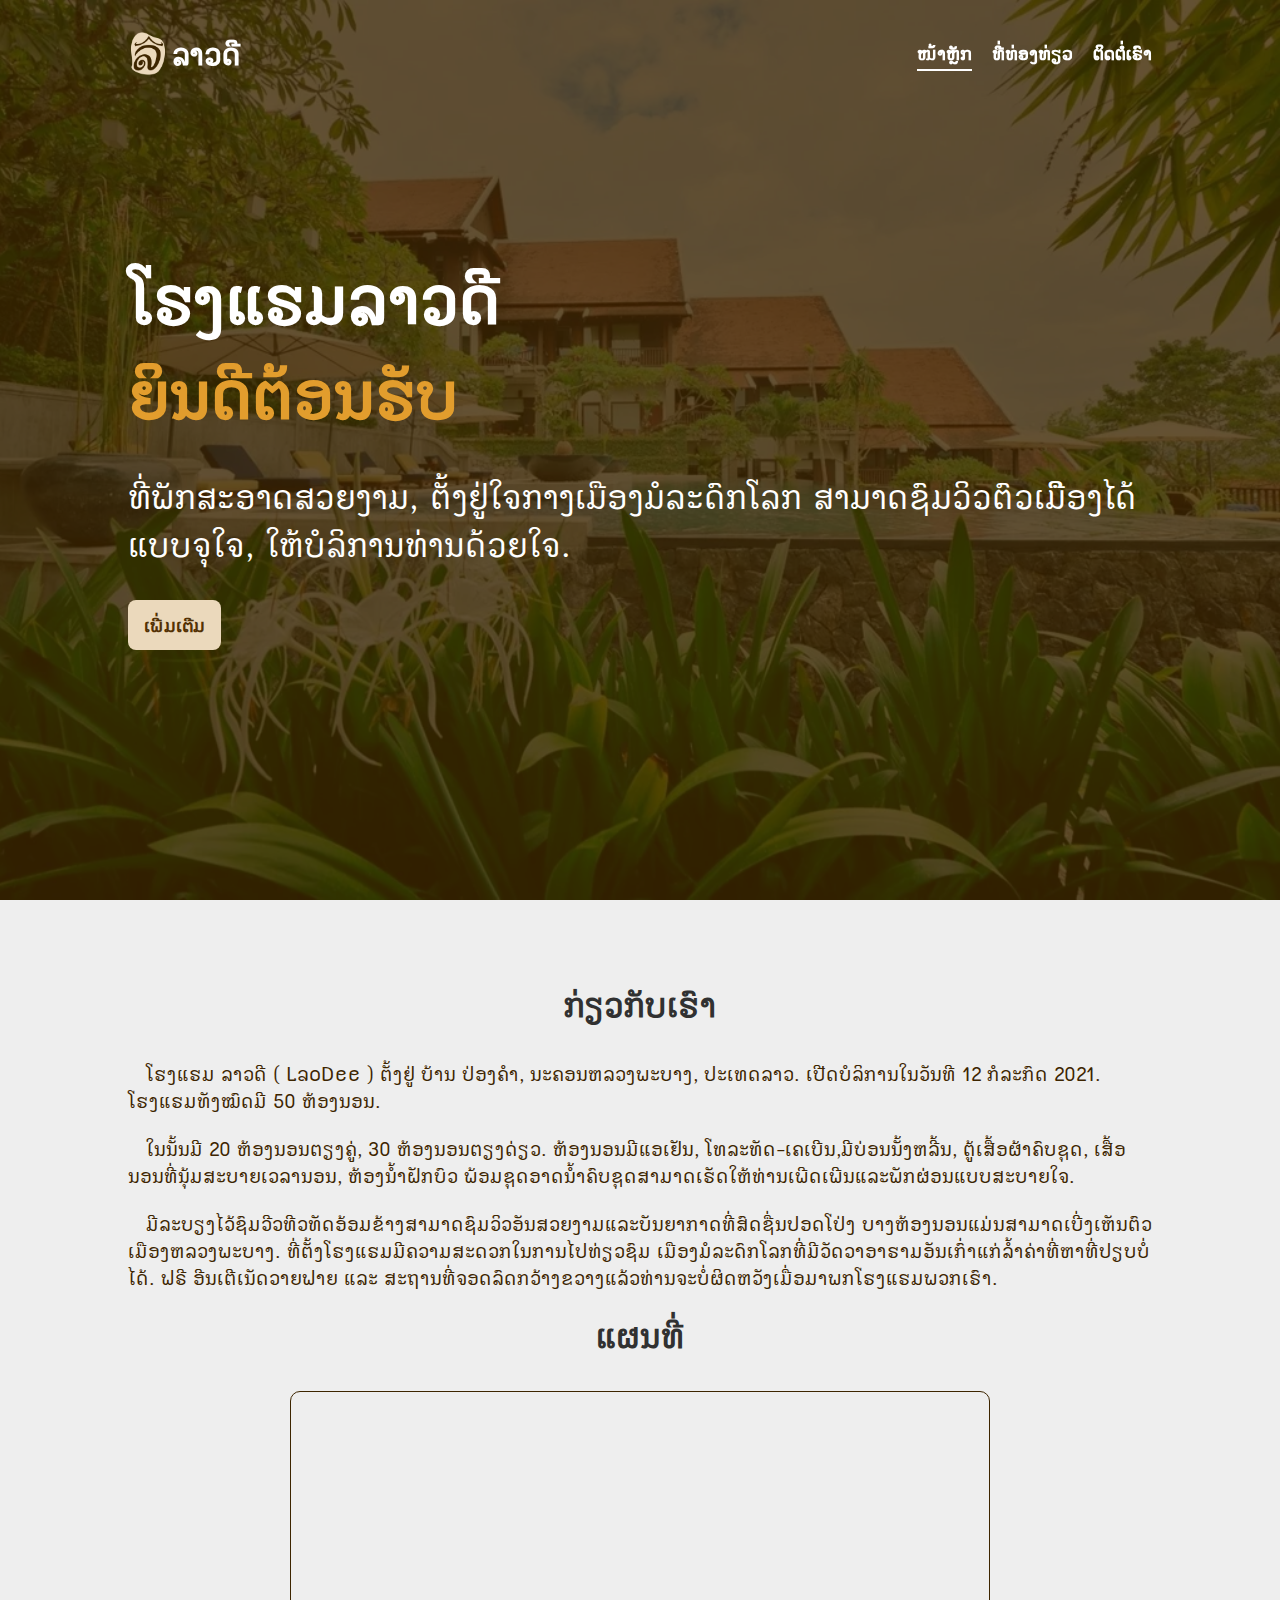
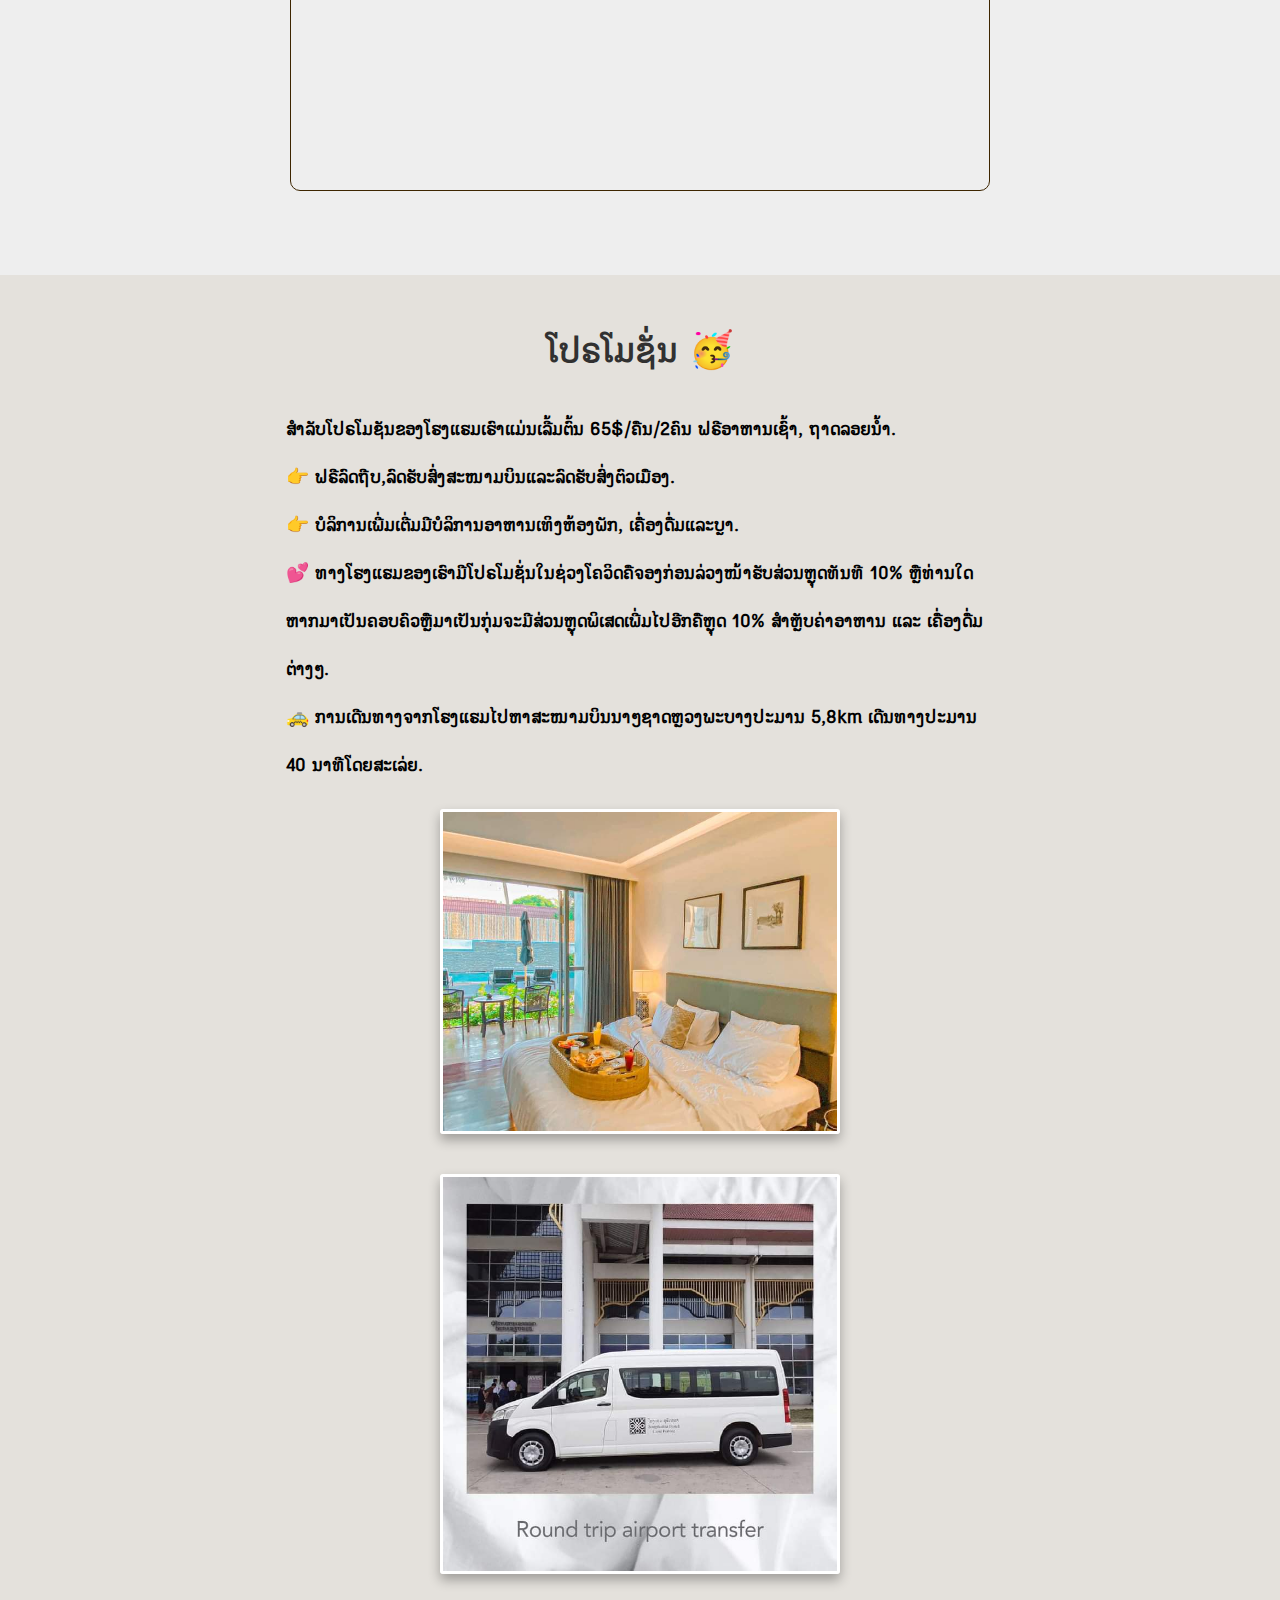
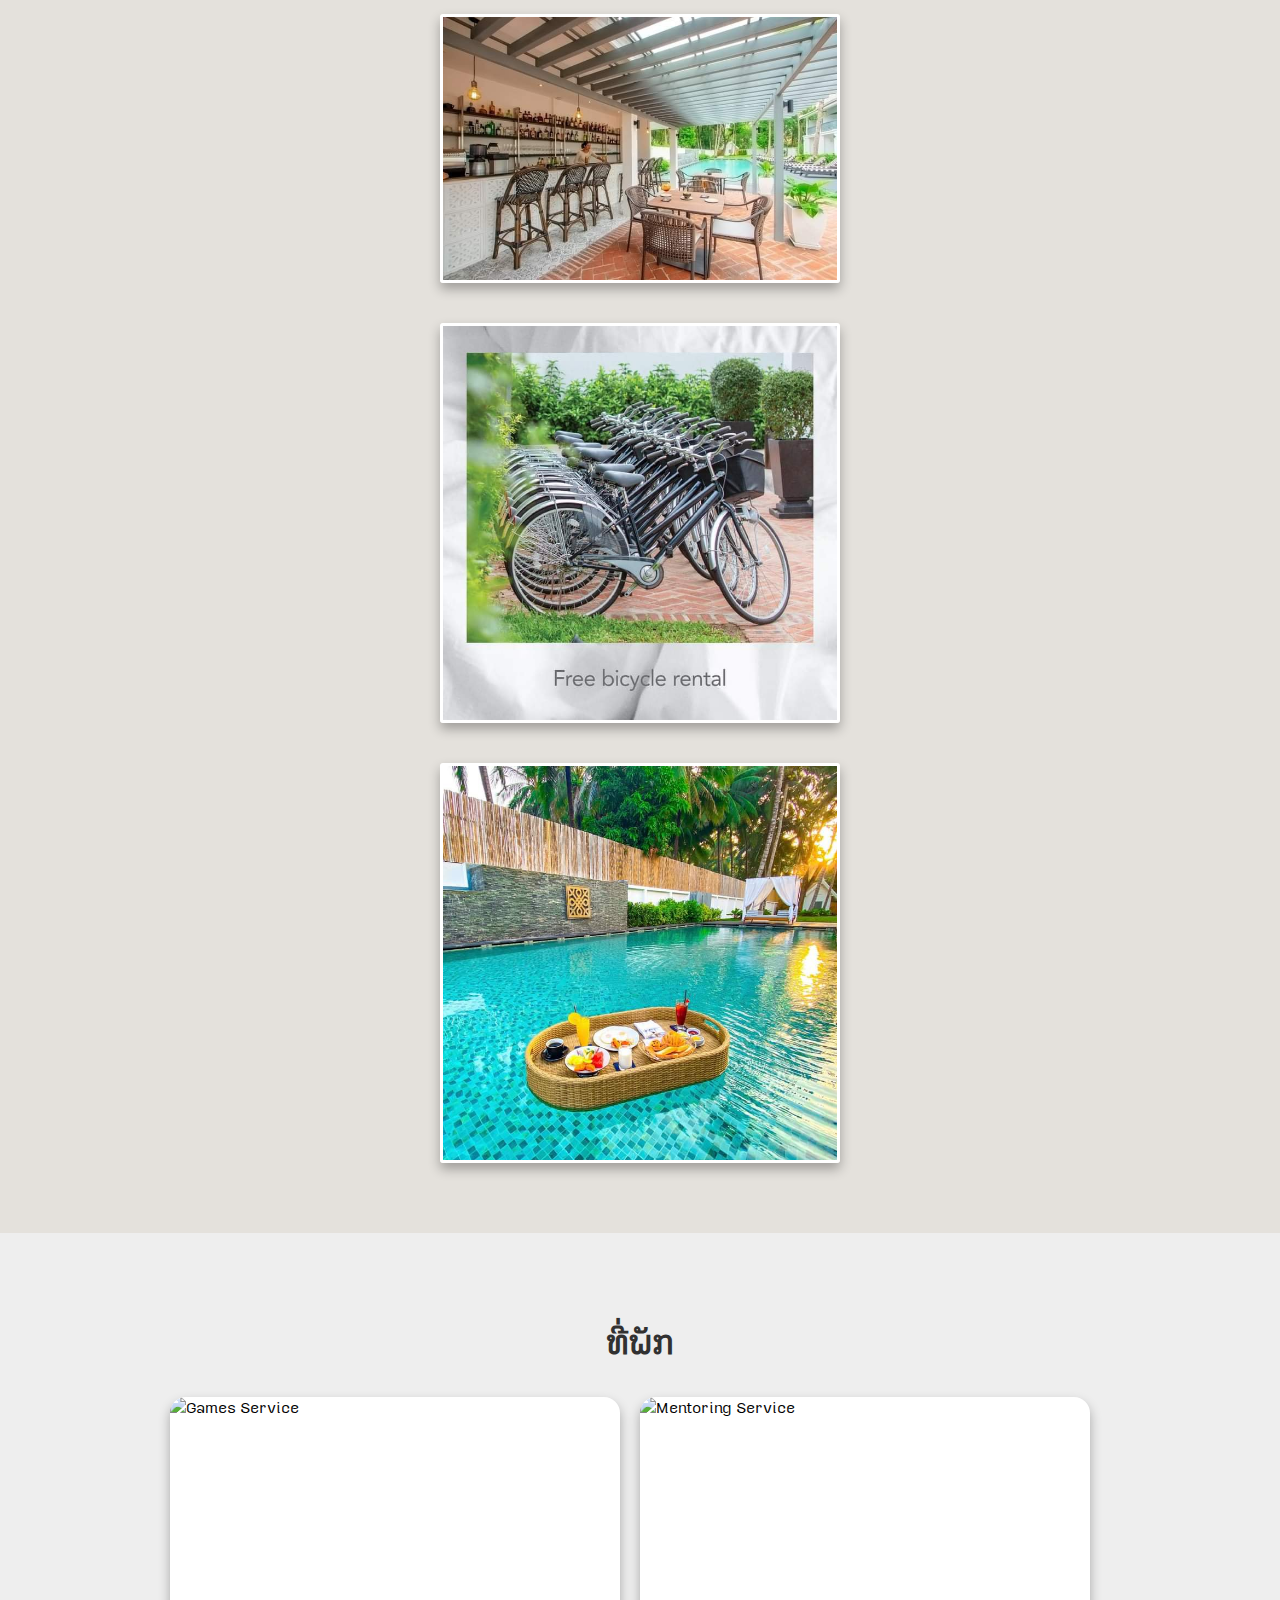
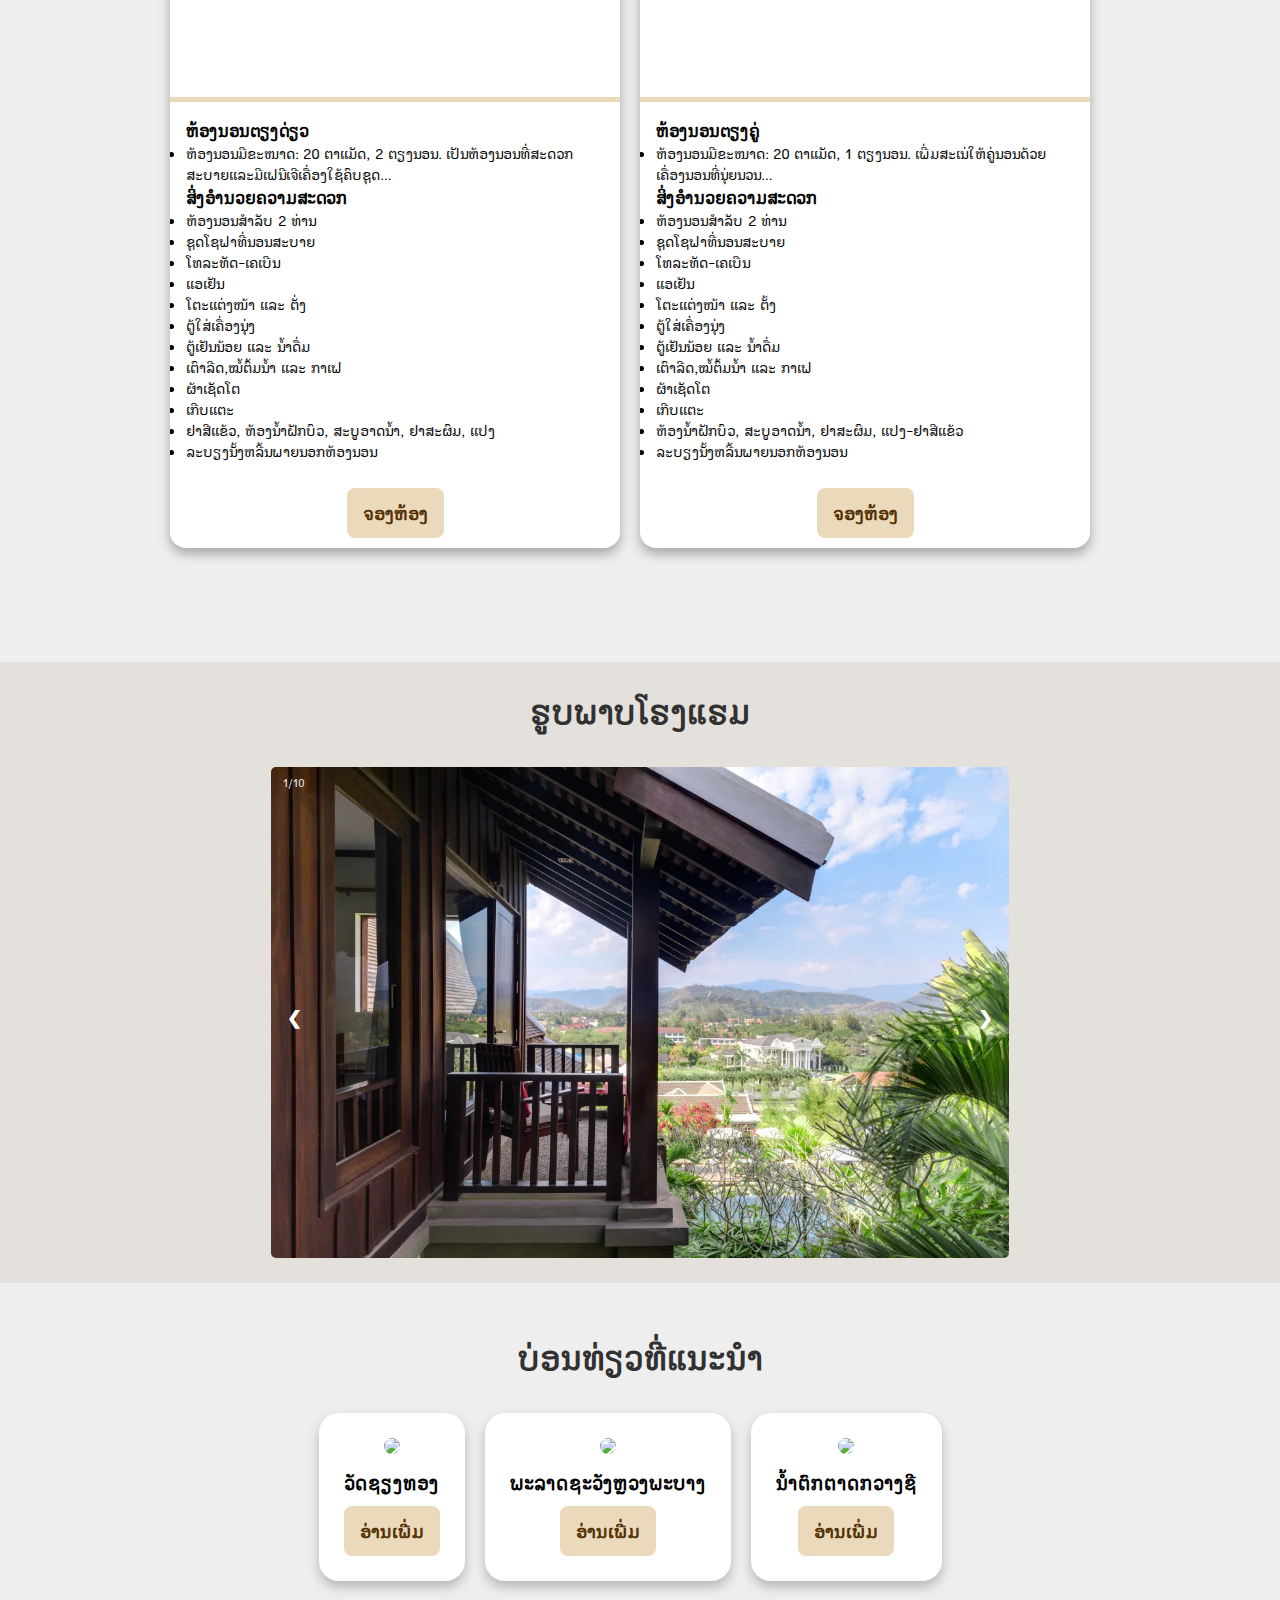
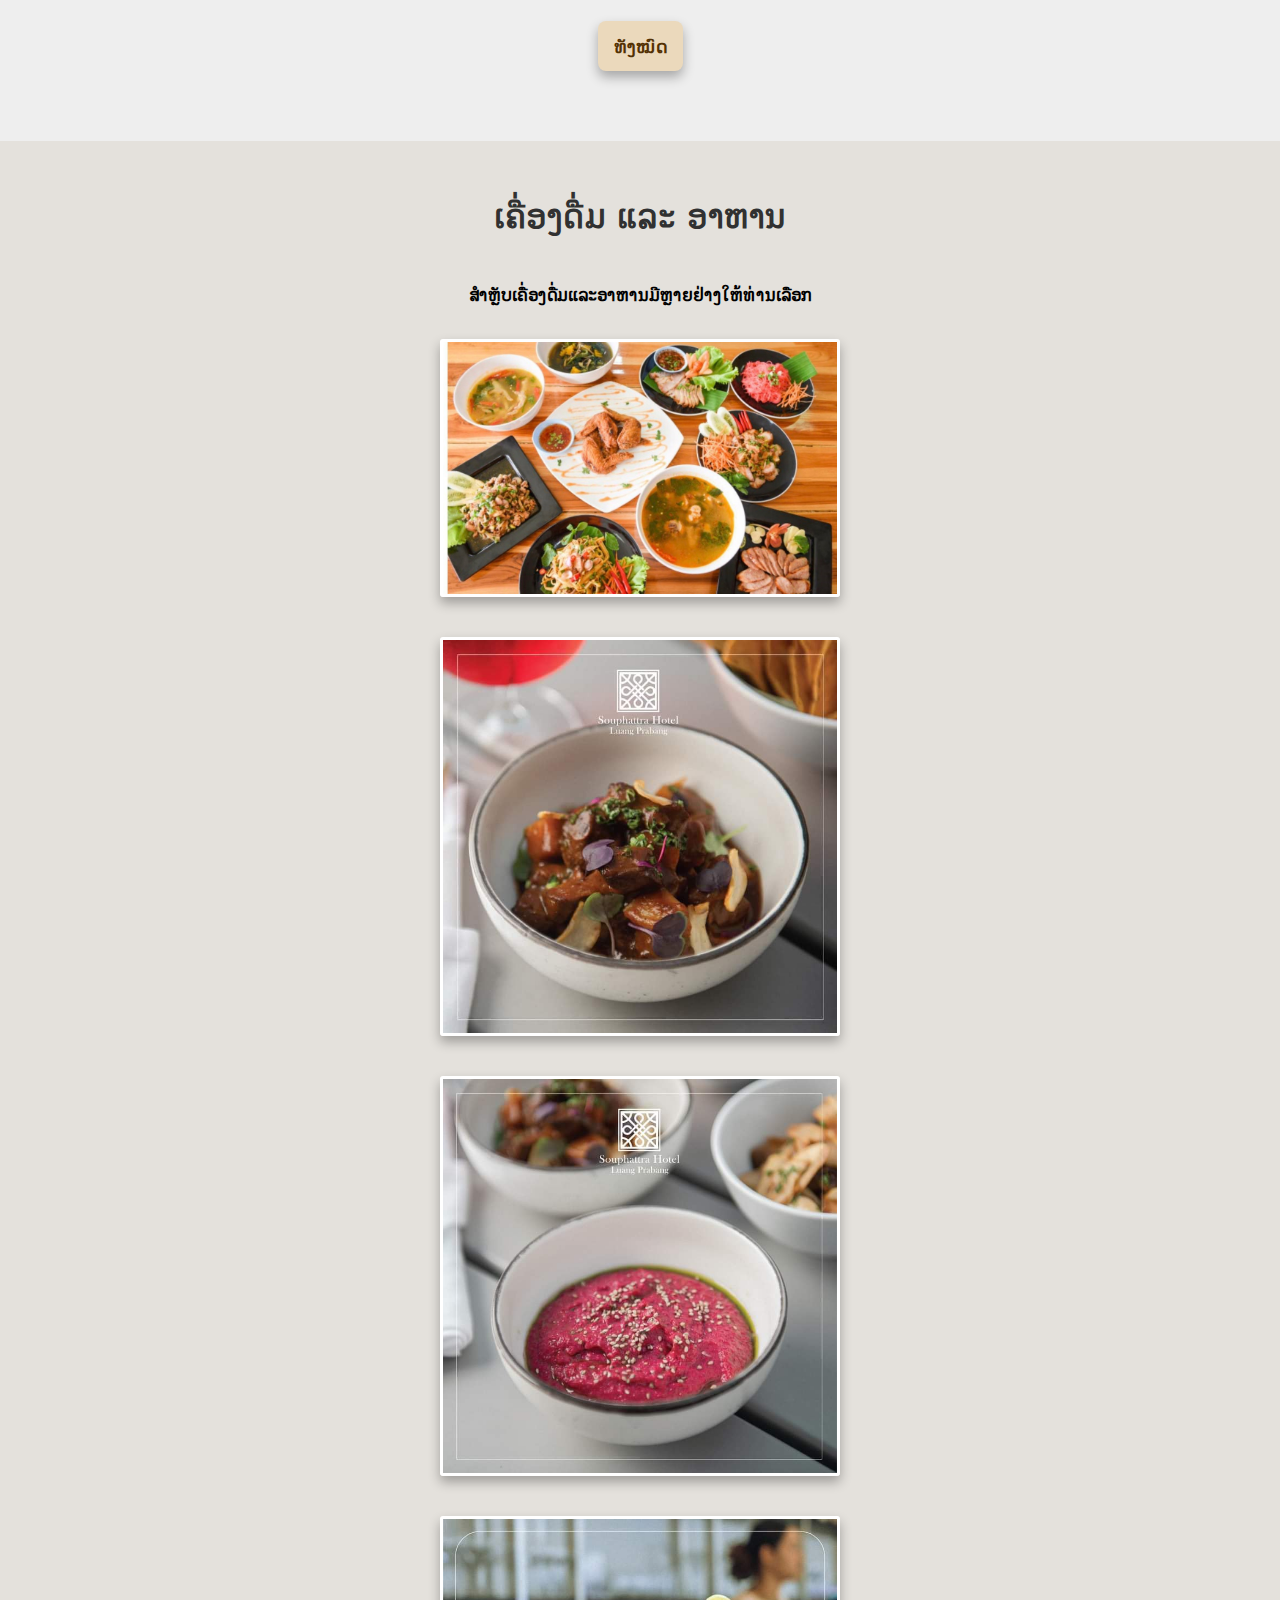
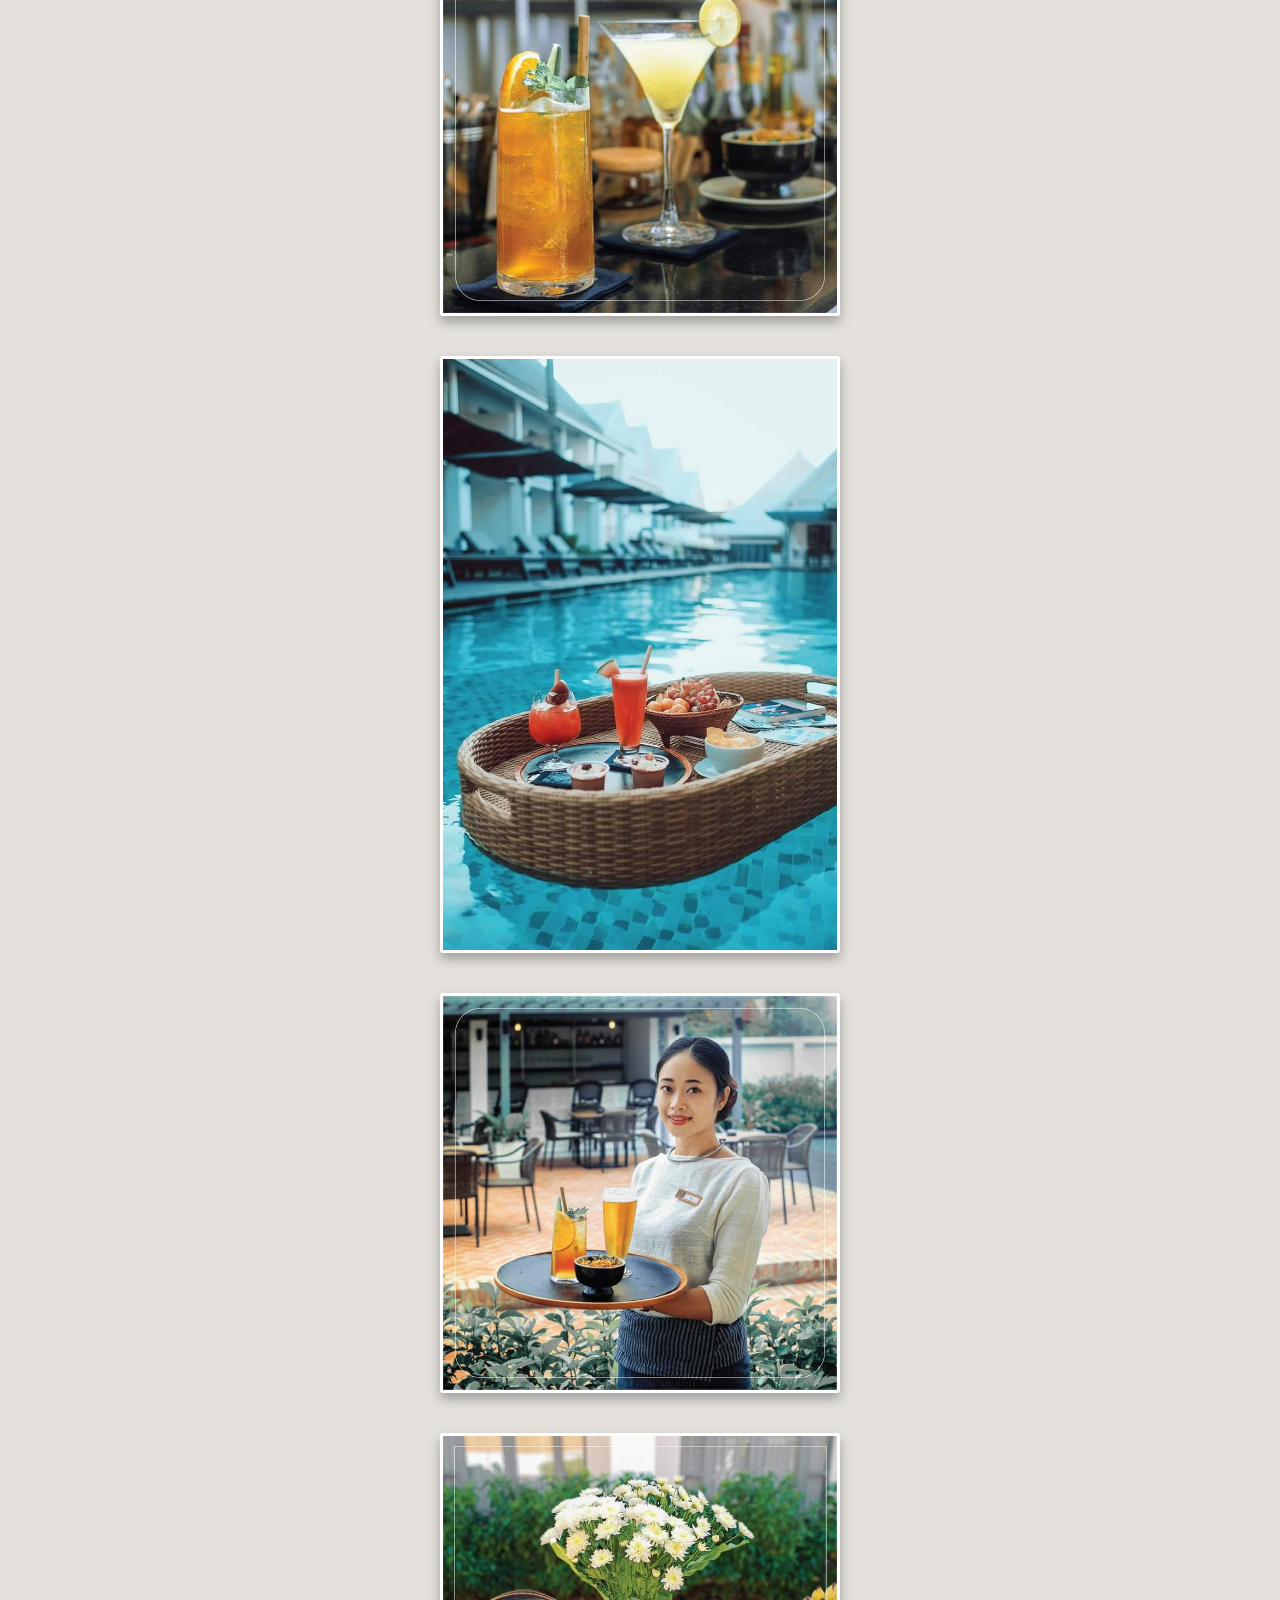
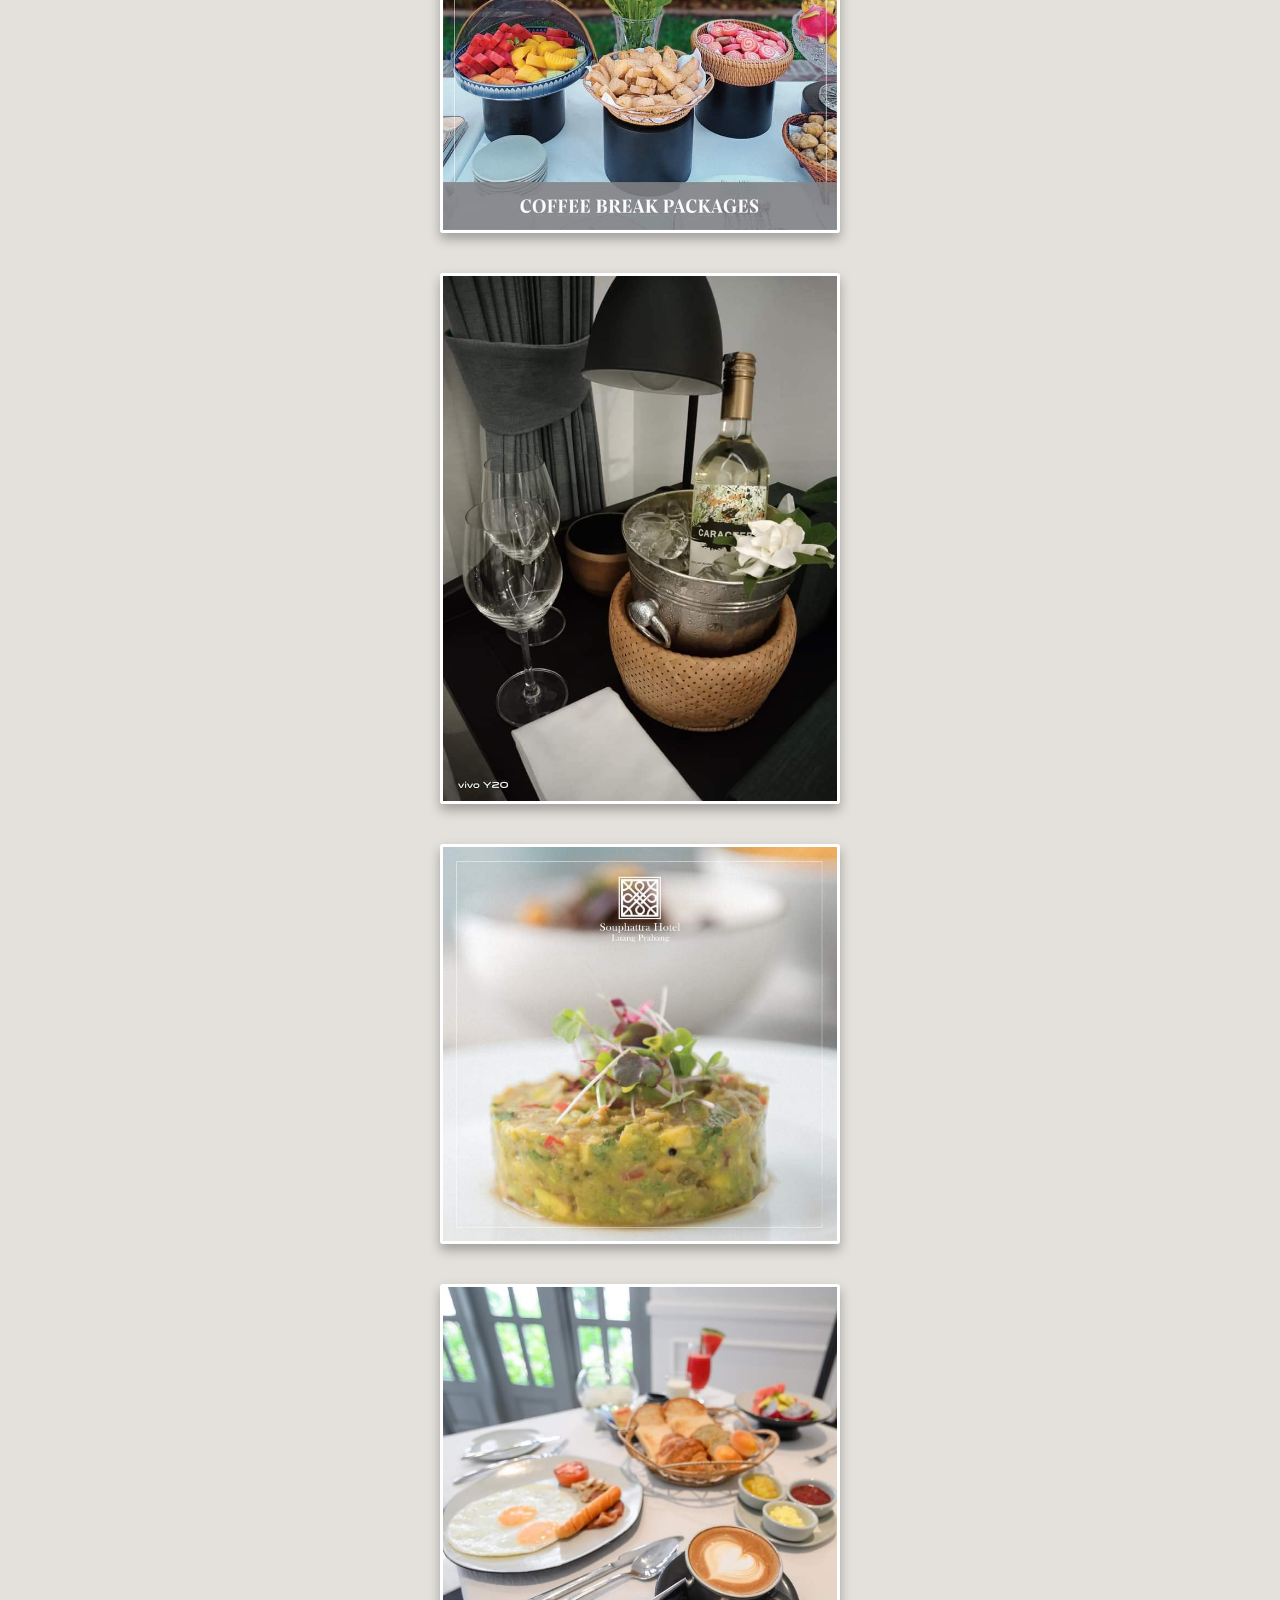
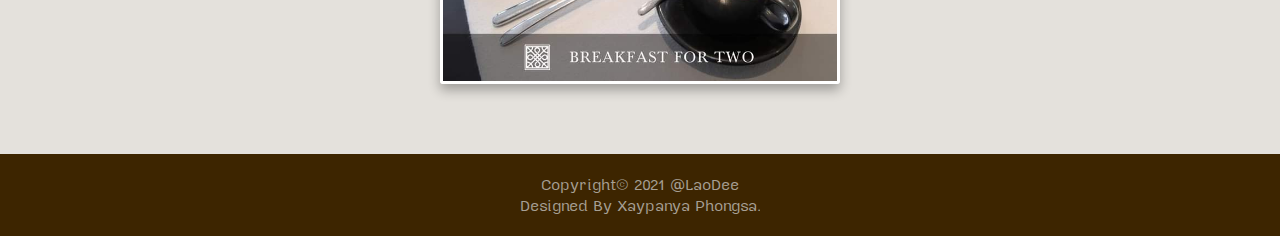
==== index.html @ 498974ee "first commit" ====
<!DOCTYPE html>
<html lang="lo">
<head>
	<meta charset="UTF-8">
	<meta name="viewport" content="width=device-width, initial-scale=1.0">
	<title>ໂຮງແຮມລາວດີ</title>
    <meta name="theme-color" content='#3d2500'/>
    <meta
      name="description"
      content="ເວບໄຊໂຮງແຮມລາວດີ"
    />
	<link rel="icon" href="assets/images/LaoDerm.png" />
	<link rel="apple-touch-icon" href="assets/images/LaoDerm.png" />
	<link rel="stylesheet" href="font/font-face.css">
	<link rel="stylesheet" href="./assets/css/main.css" />
	<link rel="stylesheet" href="./assets/css/slideshow.css" />
	<link rel="stylesheet" href="https://use.fontawesome.com/releases/v5.15.4/css/all.css" integrity="sha384-DyZ88mC6Up2uqS4h/KRgHuoeGwBcD4Ng9SiP4dIRy0EXTlnuz47vAwmeGwVChigm" crossorigin="anonymous">
	<link rel="manifest" href="manifest.json" />
</head>
<body>
	<button onclick="topFunction()" id="myBtn" title="Go to top"><i class="fas fa-arrow-up"></i></button>
	<header>
		<div class="container">
			<a href="index.html" class="icon-link">
				<div class="icon-container">
					<img src="assets/images/LaoDerm.png" alt="LaoDerm.png" width="40px">
					<h2>ລາວດີ</h2>
				</div>
			</a>
			<nav>
				<a href="index.html" class="current"><i class="fas fa-home"></i> ໜ້າຫຼັກ</a>
				<a href="travel_places.html"><i class="fas fa-map-marked"></i> ທີ່ທ່ອງທ່ຽວ</a>
				<a href="contact_us.html"><i class="fas fa-phone-alt"></i> ຕິດຕໍ່ເຮົາ</a>
			</nav>
			<button class="hamburger">
				<div class="bar"></div>
			</button>
		</div>
	</header>
	<nav class="mobile-nav">
		<a href="index.html" class="current"><i class="fas fa-home"></i> ໜ້າຫຼັກ</a>
		<a href="travel_places.html"><i class="fas fa-map-marked"></i> ທີ່ທ່ອງທ່ຽວ</a>
		<a href="contact_us.html"><i class="fas fa-phone-alt"></i> ຕິດຕໍ່ເຮົາ</a>
	</nav>
	<main>
		<section class="banner">
			<div class="container">
				<h1>
					ໂຮງແຮມລາວດີ <br class="hide-mob" />
					<span>ຍິນດີຕ້ອນຮັບ</span> 
				</h1>

				<h3>ທີ່ພັກສະອາດສວຍງາມ, ຕັ້ງຢູ່ໃຈກາງເມືອງມໍລະດົກໂລກ ສາມາດຊົມວິວຕົວເມືຶອງໄດ້ແບບຈຸໃຈ, ໃຫ້ບໍລິການທ່ານດ້ວຍໃຈ.</h3>

				<a href="#contact" class="button">ເພີ່ມເຕີມ <i class="fas fa-arrow-down"></i></a>
			</div>
			
		</section>
		<!-- <a id="room"></a> -->


		<section class="contact" id="contact">
			<div class="container">
				<h2>ກ່ຽວກັບເຮົາ</h2>
				<p>
					&nbsp;&nbsp;&nbsp;ໂຮງແຮມ ລາວດີ ( LaoDee ) ຕັ້ງຢູ່ ບ້ານ ປ່ອງຄຳ, ນະຄອນຫລວງພະບາງ,
					ປະເທດລາວ. ເປີດບໍລິການໃນວັນທີ 12 ກໍລະກົດ 2021. ໂຮງແຮມທັງໝົດມີ 50 ຫ້ອງນອນ.
				</p>
				<br>
				<p>
					&nbsp;&nbsp;&nbsp;ໃນນັ້ນມີ 20 ຫ້ອງນອນຕຽງຄູ່, 30 ຫ້ອງນອນຕຽງດ່ຽວ.
					ຫ້ອງນອນມີແອເຢັນ, ໂທລະທັດ-ເຄເບີນ,ມີບ່ອນນັ້ງຫລີ້ນ, ຕູ້ເສື້ອຜ້າຄົບຊຸດ, ເສື້ອນອນທີ່ນຸ້ມສະບາຍເວລານອນ,
					ຫ້ອງນ້ຳຝັກບົວ ພ້ອມຊຸດອາດນ້ຳຄົບຊຸດສາມາດເຮັດໃຫ້ທ່ານເພີດເພີນແລະພັກຜ່ອນແບບສະບາຍໃຈ.
				</p>
				<br>
				<p>
					&nbsp;&nbsp;&nbsp;ມີລະບຽງໄວ້ຊົມວີວທີວທັດອ້ອມຂ້າງສາມາດຊົມວິວອັນສວຍງາມແລະບັນຍາກາດທີ່ສົດຊື່ນປອດໂປ່ງ ບາງຫ້ອງນອນແມ່ນສາມາດເບີ່ງເຫັນຕົວເມືອງຫລວງພະບາງ.
					ທີ່ຕັ້ງໂຮງແຮມມີຄວາມສະດວກໃນການໄປທ່ຽວຊົມ ເມືອງມໍລະດົກໂລກທີ່ມີວັດວາອາຮາມອັນເກົ່າແກ່ລ້ຳຄ່າທີ່ຫາທີ່ປຽບບໍ່ໄດ້.
					ຟຣີ ອີນເຕີເນັດວາຍຟາຍ ແລະ ສະຖານທີ່ຈອດລົດກວ້າງຂວາງແລ້ວທ່ານຈະບໍ່ຜິດຫວັງເມື່ອມາພກໂຮງແຮມພວກເຮົາ.
				</p>

			
				<h2 style="margin-top: 20px;">ແຜນທີ່</h2>
				<div class="map">
					
					<iframe src="https://www.google.com/maps/embed?pb=!1m18!1m12!1m3!1d937.9109934690551!2d102.14375135379467!3d19.89724996597968!2m3!1f0!2f0!3f0!3m2!1i1024!2i768!4f13.1!3m3!1m2!1s0x312f2a124fe7e8d5%3A0x437dd0295113b65f!2sMekong%20Riverview%20Hotel!5e0!3m2!1sen!2sla!4v1639660227306!5m2!1sen!2sla"  style="border:1px solid #3d2500; border-radius: 10px;" allowfullscreen="" loading="lazy"></iframe>
				</div>
			</div>
			
		</section>

		<!-- //TODO promotion section -->
		
		<section class="promotion">
			<div class="promotion-container">
				<h2>ໂປຣໂມຊັ່ນ 🥳</h2>
			<h3>ສຳລັບໂປຣໂມຊັນຂອງໂຮງແຮມເຮົາແມ່ນເລີ້ມຕົ້ນ 65$/ຄືນ/2ຄົນ ຟຣີອາຫານເຊົ້າ, ຖາດລອຍນ້ຳ.</h3>
			<h3>👉 ຟຣີລົດຖີບ,ລົດຮັບສົ່ງສະໜາມບິນແລະລົດຮັບສົ່ງຕົວເມືອງ.</h3>
			<h3>👉 ບໍລິການເພີ່ມເຕີ່ມມີບໍລິການອາຫານເທິງຫ້ອງພັກ, ເຄື່ອງດື່ມແລະບຼາ.</h3>
			<h3>💕 ທາງໂຮງແຮມຂອງເຮົາມີໂປຣໂມຊັ່ນໃນຊ່ວງໂຄວິດຄືຈອງກ່ອນລ່ວງໜ້າຮັບສ່ວນຫຼຸດທັນທີ 10% ຫຼືທ່ານໃດຫາກມາເປັນຄອບຄົວຫຼືມາເປັນກຸ່ມຈະມີສ່ວນຫຼຸດພິເສດເພີ່ມໄປອີກຄືຫຼຸດ 10% ສຳຫຼັບຄ່າອາຫານ ແລະ ເຄື່ອງດື່ມຕ່າງໆ.</h3>
			<h3>🚕 ການເດີນທາງຈາກໂຮງແຮມໄປຫາສະໜາມບິນນາໆຊາດຫຼວງພະບາງປະມານ 5,8km ເດີນທາງປະມານ 40 ນາທີໂດຍສະເລ່ຍ.</h3>
			</div>
			<div class="promotion-image-container">
				<div class="promotion-image-container-row">
					<img src="assets/images/promo-1.jpg" alt="promo-1">
					<img src="assets/images/promo-2.jpg" alt="promo-2">
				</div>
				<div class="promotion-image-container-row">
					<img src="assets/images/promo-3.jpg" alt="promo-3">
					<img src="assets/images/promo-4.jpg" alt="promo-4">
				</div>
				<div class="promotion-image-container-row">
					<img src="assets/images/promo-5.jpg" alt="promo-5">
				</div>
			</div>
		</section>
		
		<section id="services" class="services">
			<div class="container">
				
				<h2>ທີ່ພັກ</h2>
				
				<div class="services-grid">
					<div class="service">
						<figure class="img-box">
							<img src="https://ak-d.tripcdn.com/images/200c0s000000ibogqFAB0_Z_1080_808_R5_D.jpg" alt="Games Service" class="img" />
						</figure>
						<div class="content">
							<h3>ຫ້ອງນອນຕຽງດ່ຽວ</h3>
							<li>
								ຫ້ອງນອນມີຂະຫນາດ: 20 ຕາແມັດ, 2 ຕຽງນອນ. ເປັນຫ້ອງນອນທີ່ສະດວກສະບາຍແລະມີເຟນີເຈີເຄື່ອງໃຊ້ຄົບຊຸດ...
							</li>
							<h3>ສິ່ງອຳນວຍຄວາມສະດວກ</h3>
						
							<li>ຫ້ອງນອນສຳລັບ 2 ທ່ານ</li>
							<li>ຊຸດໂຊຟາທີ່ນອນສະບາຍ</li>
							<li>ໂທລະທັດ-ເຄເບີນ</li>
							<li>ແອເຢັນ</li>
							<li>ໂຕະແຕ່ງໜ້າ ແລະ ຕັ່ງ</li>
							<li>ຕູ້ໃສ່ເຄື່ອງນຸ່ງ</li>
							<li>ຕູ້ເຢັນນ້ອຍ ແລະ ນ້ຳດື່ມ</li>
							<li>ເຕົາລີດ,ໝໍ້ຕົ້ມນ້ຳ ແລະ ກາເຟ</li>
							<li>ຜ້າເຊັດໂຕ</li>
							<li>ເກີບແຕະ</li>
							<li>ຢາສີແຂ້ວ, ຫ້ອງນ້ຳຝັກບົວ, ສະບູອາດນ້ຳ, ຢາສະຜົມ, ແປງ</li>
							<li>ລະບຽງນັ້ງຫລີ້ນພາຍນອກຫ້ອງນອນ</li>
						</div>
						<div class="book-button-container">
							<a href="https://wa.me/+8562096106532?text=ສະບາຍດີ ສົນໃຈສັ່ງຈອງ *ຫ້ອງນອນຕຽງດ່ຽວ*" target="_blank" class="button">ຈອງຫ້ອງ <i class="fab fa-whatsapp"></i></a>
					</div>	
					</div>

					<div class="service">
						<figure class="img-box">
							<img src="https://ak-d.tripcdn.com/images/200b0s000000ibf3201B0_Z_1080_808_R5_D.jpg"  alt="Mentoring Service" class="img" />
						</figure>
						<div class="content">
							<h3>ຫ້ອງນອນຕຽງຄູ່</h3>
							<li>ຫ້ອງນອນມີຂະຫນາດ: 20 ຕາແມັດ, 1 ຕຽງນອນ. ເພີ່ມສະເນ່ໃຫ້ຄູ່ນອນດ້ວຍເຄື່ອງນອນທີ່ນຸ່ຍນວນ...</li>

							<h3>ສິ່ງອຳນວຍຄວາມສະດວກ</h3>
							<li>ຫ້ອງນອນສຳລັບ 2 ທ່ານ</li>
							<li>ຊຸດໂຊຟາທີ່ນອນສະບາຍ</li>
							<li>ໂທລະທັດ-ເຄເບີນ</li>
							<li>ແອເຢັນ</li>
							<li>ໂຕະແຕ່ງໜ້າ ແລະ ຕັ້ງ</li>
							<li>ຕູ້ໃສ່ເຄື່ອງນຸ່ງ</li>
							<li>ຕູ້ເຢັນນ້ອຍ ແລະ ນ້ຳດື່ມ</li>
							<li>ເຕົາລີດ,ໝໍ້ຕົ້ມນ້ຳ ແລະ ກາເຟ</li>
							<li>ຜ້າເຊັດໂຕ</li>
							<li>ເກີບແຕະ</li>
							<li>ຫ້ອງນ້ຳຝັກບົວ, ສະບູອາດນ້ຳ, ຢາສະຜົມ, ແປງ-ຢາສີແຂ້ວ</li>
							<li>ລະບຽງນັ້ງຫລີ້ນພາຍນອກຫ້ອງນອນ</li>
						</div>
						<div class="book-button-container">
								<a href="https://wa.me/+8562096106532?text=ສະບາຍດີ ສົນໃຈສັ່ງຈອງ *ຫ້ອງນອນຕຽງຄູ່*" target="_blank" class="button">ຈອງຫ້ອງ <i class="fab fa-whatsapp"></i></a>
						</div>						
					</div>
				</div>

			</div>
		</section>

		<section class="gallery">
			<h2>ຮູບພາບໂຮງແຮມ</h2>
			<div class="slideshow-container">
				<div class="mySlides fade">
					
					<div class="numberText">1/10</div>
					<div class="img-container">
					<img src="assets/images/img-1.png" style="width: 100%;">
					</div>
					

				</div>
				<div class="mySlides fade">
					<div class="numberText">2/10</div>
					<div class="img-container">
						<img src="assets/images/img-2.png" style="width: 100%;">
						</div>
					
				</div>
				<div class="mySlides fade">
					<div class="numberText">3/10</div>
					<div class="img-container">
						<img src="assets/images/img-3.png" style="width: 100%;">
						</div>
					
				</div>
				<div class="mySlides fade">
					<div class="numberText">4/10</div>
					<div class="img-container">
						<img src="assets/images/img-4.png" style="width: 100%;">
						</div>
					
				</div>
				<div class="mySlides fade">
					<div class="numberText">5/10</div>
					<div class="img-container">
						<img src="assets/images/img-5.png" style="width: 100%;">
						</div>
					
				</div>
				<div class="mySlides fade">
					<div class="numberText">6/10</div>
					<div class="img-container">
						<img src="assets/images/img-6.png" style="width: 100%;">
						</div>
					
				</div>
				<div class="mySlides fade">
					<div class="numberText">7/10</div>
					<div class="img-container">
						<img src="assets/images/img-7.png" style="width: 100%;">
						</div>
					
				</div>
				<div class="mySlides fade">
					<div class="numberText">8/10</div>
					<div class="img-container">
						<img src="assets/images/img-8.png" style="width: 100%;">
						</div>
					
				</div>
				<div class="mySlides fade">
					<div class="numberText">9/10</div>
					<div class="img-container">
						<img src="assets/images/img-9.png" style="width: 100%;">
						</div>
					
				</div>
				<div class="mySlides fade">
					<div class="numberText">10/10</div>
					<div class="img-container">
						<img src="assets/images/img-10.png" style="width: 100%;">
					</div>
					
				</div>

				<a class="prev" onclick="plusSlides(-1)">&#10094;</a>
				<a class="next" onclick="plusSlides(1)">&#10095;</a>
			</div>
		
		</section>

		<section class="projects">
			<div class="projects-container">
				<h2>ບ່ອນທ່ຽວທີ່ແນະນຳ</h2>
				<div class="project-container">
					<div class="project">
						<div class="project-img">
						<img src="https://blog.bangkokair.com/wp-content/uploads/2018/09/IMG_1902-e1536207784569.jpg">
						</div>
						<div class="details">
							<h3>ວັດຊຽງທອງ</h3>
							<a href="wat_siengthong.html" class="button">ອ່ານເພີ່ມ <i class="fas fa-eye"></i></a>
						</div>
					</div>
					<!-- --------------- -->
					<div class="project">
						<div class="project-img">
						<img src="https://blog.bangkokair.com/wp-content/uploads/2018/09/IMG_1977-e1536207918565.jpg">
						</div>
						<div class="details">
							<h3>ພະລາດຊະວັງຫຼວງພະບາງ</h3>
							<a href="old_palace.html" class="button">ອ່ານເພີ່ມ <i class="fas fa-eye"></i></a>
						</div>
					</div>
					<!-- --------------------- -->
					<div class="project">
						<div class="project-img">
						<img src="https://blog.bangkokair.com/wp-content/uploads/2018/09/IMG_1858-e1536208031511.jpg">
						</div>
						<div class="details">
							<h3>ນ້ຳຕົກຕາດກວາງຊີ</h3>
							<a href="kuangsi.html" class="button">ອ່ານເພີ່ມ <i class="fas fa-eye"></i></a>
						</div>
					</div>
				</div>
				<div class="more-place">
				 	<a href="travel_places.html" class="button">ທັງໝົດ <i class="fas fa-arrow-right"></i></a>
				</div>
				
			</div>
		</section>


		<section class="promotion" id="drink">
			<div class="promotion-container">
			<h2>ເຄື່ອງດື່ມ ແລະ ອາຫານ</h2>
			<h3 style="text-align: center;">ສຳຫຼັບເຄື່ອງດື່ມແລະອາຫານມີຫຼາຍຢ່າງໃຫ້ທ່ານເລືອກ</h3>
			</div>
			<div class="promotion-image-container" id="drink-image-container">
				<div class="promotion-image-container-row">
					<img src="assets/images/food-1.jpg" alt="food-1">
					<img src="assets/images/food-2.jpg" alt="food-2">
				</div>
				<div class="promotion-image-container-row">
					<img src="assets/images/food-3.jpg" alt="food-3">
					<img src="assets/images/food-4.jpg" alt="food-4">
				</div>
				<div class="promotion-image-container-row">
					<img src="assets/images/food-5.jpg" alt="food-5">
					<img src="assets/images/food-6.jpg" alt="food-6">
				</div>
				<div class="promotion-image-container-row">
					<img src="assets/images/food-7.jpg" alt="food-7">
					<img src="assets/images/food-8.jpg" alt="food-8">
				</div>
				<div class="promotion-image-container-row">
					<img src="assets/images/food-9.jpg" alt="food-9">
					<img src="assets/images/food-10.jpg" alt="food-10">
				</div>
			</div>
		</section>



		<div class="credit">
			<p>Copyright&copy; 2021 @LaoDee</p>
			<p>Designed By Xaypanya Phongsa.</p>
		</div>

		

		
	</main>
	<script src="./assets/js/main.js"></script>
	<script src="./assets/js/scrollup.js"></script>
	<script src="./assets/js/slideshow.js"></script>
</body>
</html>
---- font/font-face.css ----
@font-face {
    font-family: 'BoonHome-Bold';
    src: url('boonhome-700.woff2') format('woff2'),
        url('boonhome-700.woff') format('woff');
    font-weight: bold;
    font-style: normal;
    font-display: swap;
}

@font-face {
    font-family: 'BoonHome';
    src: url('boonhome-400.woff2') format('woff2'),
        url('boonhome-400.woff') format('woff');
    font-weight: normal;
    font-style: normal;
    font-display: swap;
}

* {
    font-family: 'BoonHome';
}
---- assets/css/main.css ----
* {
    margin: 0;
    padding: 0;
    -webkit-box-sizing: border-box;
    box-sizing: border-box;
    scroll-behavior: smooth;
}

#myBtn {
    display: none;
    position: fixed;
    bottom: 20px;
    right: 30px;
    z-index: 59;
    font-size: 18px;
    border: none;
    outline: none;
    background-color: rgb(68, 68, 68);
    color: white;
    cursor: pointer;
    padding: 9px 13px;
    opacity: .6;
    border-radius: 20px;
  }
  
  #myBtn:hover {
    background-color: #555;
  }

:root {
    --primary: #ebd9bc;
    --primary-dark: #c2a87f;
    --primary-super-dark: #997e52;
    --dark: #3d2500;
    --light: #e29d2d;
    --light-grey: #eee;
}

.map {
    margin: 20px 0px;
    /* border: 1px solid red; */
    display: flex;
    justify-content: space-evenly;
}

.map iframe {
    margin: 0 auto;
    width: 700px;
    height: 400px;
}

.container {
    width: 100%;
    max-width: 1600px;
    margin: 0 auto;
    padding-left: 128px;
    padding-right: 128px;
}

.icon-container {
    display: flex;
}

.icon-container h2 {
    margin-left: 4px;
}

@media (max-width: 1024px) {
    .container {
        padding-left: 64px;
        padding-right: 64px;
    }
}
@media (max-width: 767px) {
    .container {
        padding-left: 32px;
        padding-right: 32px;
    }
}
.hamburger {
    position: relative;
    display: block;
    width: 35px;
    cursor: pointer;
    -webkit-appearance: none;
    -moz-appearance: none;
    appearance: none;
    background: none;
    outline: none;
    border: none;
}
.hamburger .bar,
.hamburger:after,
.hamburger:before {
    content: "";
    display: block;
    width: 100%;
    height: 5px;
    background-color: #fff;
    margin: 6px 0px;
    -webkit-transition: 0.4s;
    transition: 0.4s;
}
.hamburger.is-active:before {
    -webkit-transform: rotate(-45deg) translate(-8px, 6px);
    transform: rotate(-45deg) translate(-8px, 6px);
}
.hamburger.is-active:after {
    -webkit-transform: rotate(45deg) translate(-9px, -8px);
    transform: rotate(45deg) translate(-9px, -8px);
}
.hamburger.is-active .bar {
    opacity: 0;
}
.mobile-nav {
    position: fixed;
    top: 0;
    left: 100%;
    width: 100%;
    min-height: 100vh;
    display: block;
    z-index: 98;
    background-color: var(--dark);
    padding-top: 120px;
    -webkit-transition: 0.4s;
    transition: 0.4s;
}
.mobile-nav.is-active {
    left: 0;
}
.mobile-nav a {
    display: block;
    width: 100%;
    font-weight: 600;
    max-width: 200px;
    margin: 0 auto 16px;
    text-align: center;
    padding: 12px 16px;
    background-color: var(--primary);
    border-radius: 10px;
    color: var(--dark);
    text-decoration: none;
}
.mobile-nav a:hover {
    background-color: var(--primary-dark);
}

.mobile-nav a.current {
  background-color: var(--primary-dark);
}

.mobile-nav a:active {
    background-color: var(--primary-super-dark);
}
@media (min-width: 768px) {
    .mobile-nav {
        display: none;
    }
    .hamburger {
        display: none;
    }
}
section h2 {
    text-align: center;
    margin-bottom: 32px;
    text-transform: uppercase;
    color: #313131;
    font-size: 36px;
}
.button {
    -webkit-appearance: none;
    -moz-appearance: none;
    appearance: none;
    border: none;
    outline: none;
    background: none;
    display: inline-block;
    color: rgb(83, 49, 4);
    font-size: 20px;
    background-color: var(--primary);
    padding: 12px 16px;
    border-radius: 8px;
    text-decoration: none;
    text-transform: uppercase;
    font-weight: 700;
    cursor: pointer;
    transition: ease-in-out .3s;
}


@media (max-width: 767px) {
    .button {
        font-size: 18px;
    }
}

.button:hover {
    transform: translateY(-3px);
}

img {
    max-width: 100%;
}
header {
    color: #fff;
    position: fixed;
    top: 0;
    left: 0;
    width: 100%;
    z-index: 99;
}
header .container {
  
    padding-top: 32px;
    padding-bottom: 32px;
    display: -webkit-box;
    display: -ms-flexbox;
    display: flex;
    -webkit-box-pack: justify;
    -ms-flex-pack: justify;
    justify-content: space-between;
    -webkit-box-align: center;
    -ms-flex-align: center;
    align-items: center;
}
header .container h2 {
    color: inherit;
    text-transform: uppercase;
    font-size: 32px;
    font-weight: 900;
}
header .container h2 span {
    font-weight: 600;
}
header .container nav {
    display: -ms-grid;
    display: grid;
    grid-gap: 20px;
    transform: translateX(20px);
    -ms-grid-columns: auto 4;
    grid-template-columns: repeat(4, auto);
}
@media (max-width: 767px) {
    header .container nav {
        display: none;
    }
}
header .container nav a {
    font-weight: 600;
    color: inherit;
    font-size: 20px;
    text-decoration: none;
    padding: 3px 0px;
    transition: ease-out 0.35s;
    border-bottom: 2px solid rgba(255, 255, 255, 0);
}

header .container nav a.current {
    border-bottom: 2px solid white;
    padding: 3px 0px;
}

header .container nav a:hover {
    opacity: 65%;
}
header .container nav a:active {
    opacity: 30%;
}

header.is-scrolling {
    background-color: var(--dark);
}
header.is-scrolling .container {
    padding-top: 16px;
    padding-bottom: 16px;
}
main section.banner {
    color: #fff;
    position: relative;
    min-height: 100vh;
    display: -webkit-box;
    display: -ms-flexbox;
    display: flex;
    -webkit-box-align: center;
    -ms-flex-align: center;
    align-items: center;
    background-image: url("../images/header-laoderm.png");
    background-position: top right;
    background-size: cover;
}

@media (max-width: 767px) {
    main section.banner {
        padding-top: 150px;
        /* border: 10px solid red; */
    }
 }


main section.banner:after {
    content: "";
    display: block;
    position: absolute;
    top: 0;
    left: 0;
    right: 0;
    bottom: 0;
    z-index: 0;
    background-color: var(--dark);
    opacity: 0.8;
}
main section.banner .container {
    position: relative;
    z-index: 1;
}
main section.banner .container h1 {
    font-size: 72px;
    margin-bottom: 32px;
}
main section.banner .container h1 span {
    color: var(--light);
}
@media (max-width: 767px) {
    main section.banner .container h1 {
        font-size: 32px;
    }
}
main section.banner .container h3 {
    font-size: 36px;
    font-weight: 400;
    margin-bottom: 32px;
}
@media (max-width: 767px) {
    main section.banner .container h3 {
        font-size: 20px;
    }
    
}

.credit {
    padding: 20px;
    /* border: 1px solid red; */
    text-align: center;
    background-color: var(--dark);
}

.credit p{
    color: rgb(212, 212, 212);
    opacity: .7;
}

@media (max-width: 767px) {
    .credit {
        padding: 20px;
     
    }
}

main .services {
    background-color: #eee;
    /* border: 2px solid red; */
    padding: 20px 0px;
}
main .services .container {
    padding-top: 64px;
    padding-bottom: 64px;
    
}
main .services .container .services-grid {
    display: flex;
    align-items: center;
    justify-content: center;
    /* border: 1px solid red; */
    justify-content: center;
}
@media (max-width: 1024px) {
    main .services .container .services-grid {
        flex-direction: row;
    }
}
@media (max-width: 767px) {
    main .services .container .services-grid {
        flex-direction: column;
        justify-content: center;
        align-items: center;
        flex-wrap: wrap;
    }
}
main .services .container .services-grid .service {
    /* border: 2px solid green; */
    max-width: 450px;
    width: 100%;
    min-height: 720px;
    margin-right: 20px;
    margin-bottom: 30px;
    background-color: #fff;
    border-radius: 16px;
    overflow: hidden;
    -webkit-box-shadow: 0px 6px 12px rgba(0, 0, 0, 0.3);
    box-shadow: 0px 6px 12px rgba(0, 0, 0, 0.3);
}
main .services .container .services-grid .service .img-box {
    display: block;
    width: 100%;
    border-bottom: 5px solid var(--primary);
}
main .services .container .services-grid .service .img-box .img {
    display: block;
    width: 100%;
    height: 300px;
    -o-object-fit: cover;
    object-fit: cover;
}
main .services .container .services-grid .service .content {
    padding: 16px;
}

.projects {
    padding: 50px 0px;
    background-color: #eee;
}

.projects-container {
    display: flex;
    flex-direction: column;
}


.project-container {
    display: flex;
    flex-direction: row;
    justify-content: center;
    /* border: 1px solid red; */
}


.project {
    background-color: #fff;
    -webkit-box-shadow: 0px 6px 12px rgba(0, 0, 0, 0.1);
    box-shadow: 0px 6px 12px rgba(0, 0, 0, 0.233);
    text-align: center;
    padding: 25px;
    border-radius: 20px;
    margin-bottom: 20px;
    margin-right: 20px;
}

.project-img {
    max-width: 350px;
    margin: 0 auto;
}

.project img {
    width: 100%;
    /* border: 2px solid var(--dark); */
    border-radius: 10px;
    margin-bottom: 10px;
}

.project h3 {
    margin-bottom: 10px;
    font-size: 1.3rem;

}


@media (max-width: 1024px) {
    .projects-container {
        display: flex;
        flex-direction: column;
    }

    .project-container {
        display: flex;
        flex-direction: column;
        /* border: 2px solid red; */
    }

    .project {
        max-width: 80%;
        padding: 25px;
        border-radius: 20px;
        margin: 15px auto;
        border: 1px solid var(--dark);
    }
 }

@media (max-width: 767px) {

    .projects-container {
        display: flex;
        flex-direction: column;
    }

    .project-container {
        display: flex;
        flex-direction: column;
    }


    .project {
        max-width: 80%;
        padding: 25px;
        border-radius: 20px;
        margin: 15px auto;
        border: 1px solid var(--dark);
    }
}

main .contact {
    background-color: #eee ;
}
main .contact .container {
    padding-top: 80px;
    padding-bottom: 64px;
}

main .contact .container form .form-grid {
    display: -ms-grid;
    display: grid;
    grid-gap: 16px;
    -ms-grid-columns: 1fr 2;
    grid-template-columns: repeat(2, 1fr);
    margin-bottom: 16px;
}
@media (max-width: 767px) {
    main .contact .container form .form-grid {
        -ms-grid-columns: 1fr;
        grid-template-columns: 1fr;
    }
}
main .contact .container form .form-grid .form-element,
main .contact .container form .form-grid .form-area {
    -webkit-appearance: none;
    -moz-appearance: none;
    appearance: none;
    border: none;
    outline: none;
    background: none;
    display: block;
    width: 100%;
    background-color: #fff;
    border-radius: 8px;
    padding: 16px;
    font-size: 20px;
    color: #313131;
}
main .contact .container form .form-grid .form-element::-webkit-input-placeholder,
main .contact .container form .form-grid .form-area::-webkit-input-placeholder {
    color: #aaa;
}
main .contact .container form .form-grid .form-element:-ms-input-placeholder,
main .contact .container form .form-grid .form-area:-ms-input-placeholder {
    color: #aaa;
}
main .contact .container form .form-grid .form-element::-ms-input-placeholder,
main .contact .container form .form-grid .form-area::-ms-input-placeholder {
    color: #aaa;
}
main .contact .container form .form-grid .form-element::placeholder,
main .contact .container form .form-grid .form-area::placeholder {
    color: #aaa;
}
main .contact .container form .form-grid .form-area {
    grid-column: 1/-1;
}
main .contact .container form .right-align {
    text-align: right;
}
@media (max-width: 767px) {
    .hide-mob {
        display: none;
    }
}

.contact .container p{
    color: var(--dark);
    font-size: 1.3rem;
}



@media (max-width: 767px) {
    .contact .container p{
        color: var(--dark);
        line-height: 2.2rem;
    }
}

.icon-link {
    color: #fff;
    text-decoration: none;
}


.gallery {
    background-color: #3d250023;
    padding: 25px;
}


.book-button-container {
    /* border: 1px solid red; */
    display: flex;
    justify-content: center;
    padding: 10px 0px;
}


.more-place {
    display: flex;
    justify-content: center;
    padding: 20px 0px;
}

.more-place a {
    -webkit-box-shadow: 0px 6px 12px rgba(0, 0, 0, 0.3);
    box-shadow: 0px 6px 12px rgba(0, 0, 0, 0.3);
}

.manager-container {
    /* border: 1px solid red; */
    display: flex;
    flex-direction: column;
    justify-content: center;
    align-items: center;
}

.manager-container a {
    /* border: 1px solid black; */
    display: flex;
    flex-direction: column;
    justify-content: center;
    align-items: center;
}


.promotion {
    /* border: 2px solid red; */
    padding: 50px;
    background-color: #3d250023;
    line-height: 3rem;
}

.promotion-container {
    /* border: 2px solid red; */
    max-width: 60%; 
    margin: 0 auto;
}

.promotion-image-container {
    display: flex;
    flex-direction: column;
    /* border: 2px solid red; */
    max-width: 60%;
    margin: 0 auto;
}

.promotion-image-container-row {
    display: flex;
    flex-wrap: wrap;
    justify-content: center;

}

.promotion-image-container img {
    object-fit: cover;
    max-width: 400px;
    width: 100%;
    margin: 20px;
    border: 3px solid #fff;
    border-radius: 3px;
    -webkit-box-shadow: 0px 6px 12px rgba(0, 0, 0, 0.3);
    box-shadow: 0px 6px 12px rgba(0, 0, 0, 0.3);
}


@media (max-width: 767px) {
    .promotion-image-container img {
        max-width: 400px;
        min-width: 250px;
    }
}


@media (max-width: 967px) {
    .promotion-container {
        max-width: 85%; 
    }
}


@media (max-width: 767px) {
    .promotion-container {
        max-width: 95%; 
    }
}

#drink-image-container {
    /* border: 2px solid red; */
}

#drink-image-container img {
    object-fit: cover;
}




/*# sourceMappingURL=main.css.map */
---- assets/css/slideshow.css ----
.mySlides {
    display: none;
}

.mySlides img {
    vertical-align: middle;
    border-radius: 5px;
}

.img-container {
    /* border: 1px solid red; */
    width: 100%;
}

.slideshow-container {
    max-width: 60%;
    position: relative;
    margin: auto;
}

.prev, .next {
    cursor: pointer;
    position: absolute;
    top: 50%;
    width: auto;
    padding: 16px;
    margin-top: -22px;
    color: #fff;
    font-weight: bold;
    font-size: 1.1rem;
    transition: .6s ease;
    border-radius: 0px 3px 3px 0px;
    user-select: none;
}

.next {
    right: 0;
    border-radius: 3px 0px 0px 3px;
}

.prev:hover, .next:hover {
    background-color: rgba(0,0,0,0.5);
}

.text {
    color: #f2f2f2;
    font-size: 15px;
    padding: 8px 12px;
    position: absolute;
    width: 100%;
    text-align: center;
    bottom: 8px;

}

.numberText {
    color: #f2f2f2;
    font-size: 12px;
    padding: 8px 12px;
    position: absolute;
    top: 0;
}

.dot {
    cursor: pointer;
    height: 15px;
    width: 15px;
    margin: 0 2px;
    background-color: #bbb;
    border-radius: 50%;
    display: inline-block;
    transition: background-color .6s ease;
}



.activeDot, .dot:hover {
    background-color: #717171;
}

.fade {
    -webkit-animation-name: fade;
    -webkit-animation-duration: 1s;
    animation-name: fade;
    animation-duration: 1s;
}

@-webkit-keyframes fade {
    from { opacity:  .6;}
    to { opacity:  1;}
}

@keyframes fade {
    from { opacity:  .4;}
    to { opacity:  1;}
}



@media (max-width: 767px) {
    .slideshow-container {
        max-width: 100%;
        position: relative;
        margin: auto;
    }
}
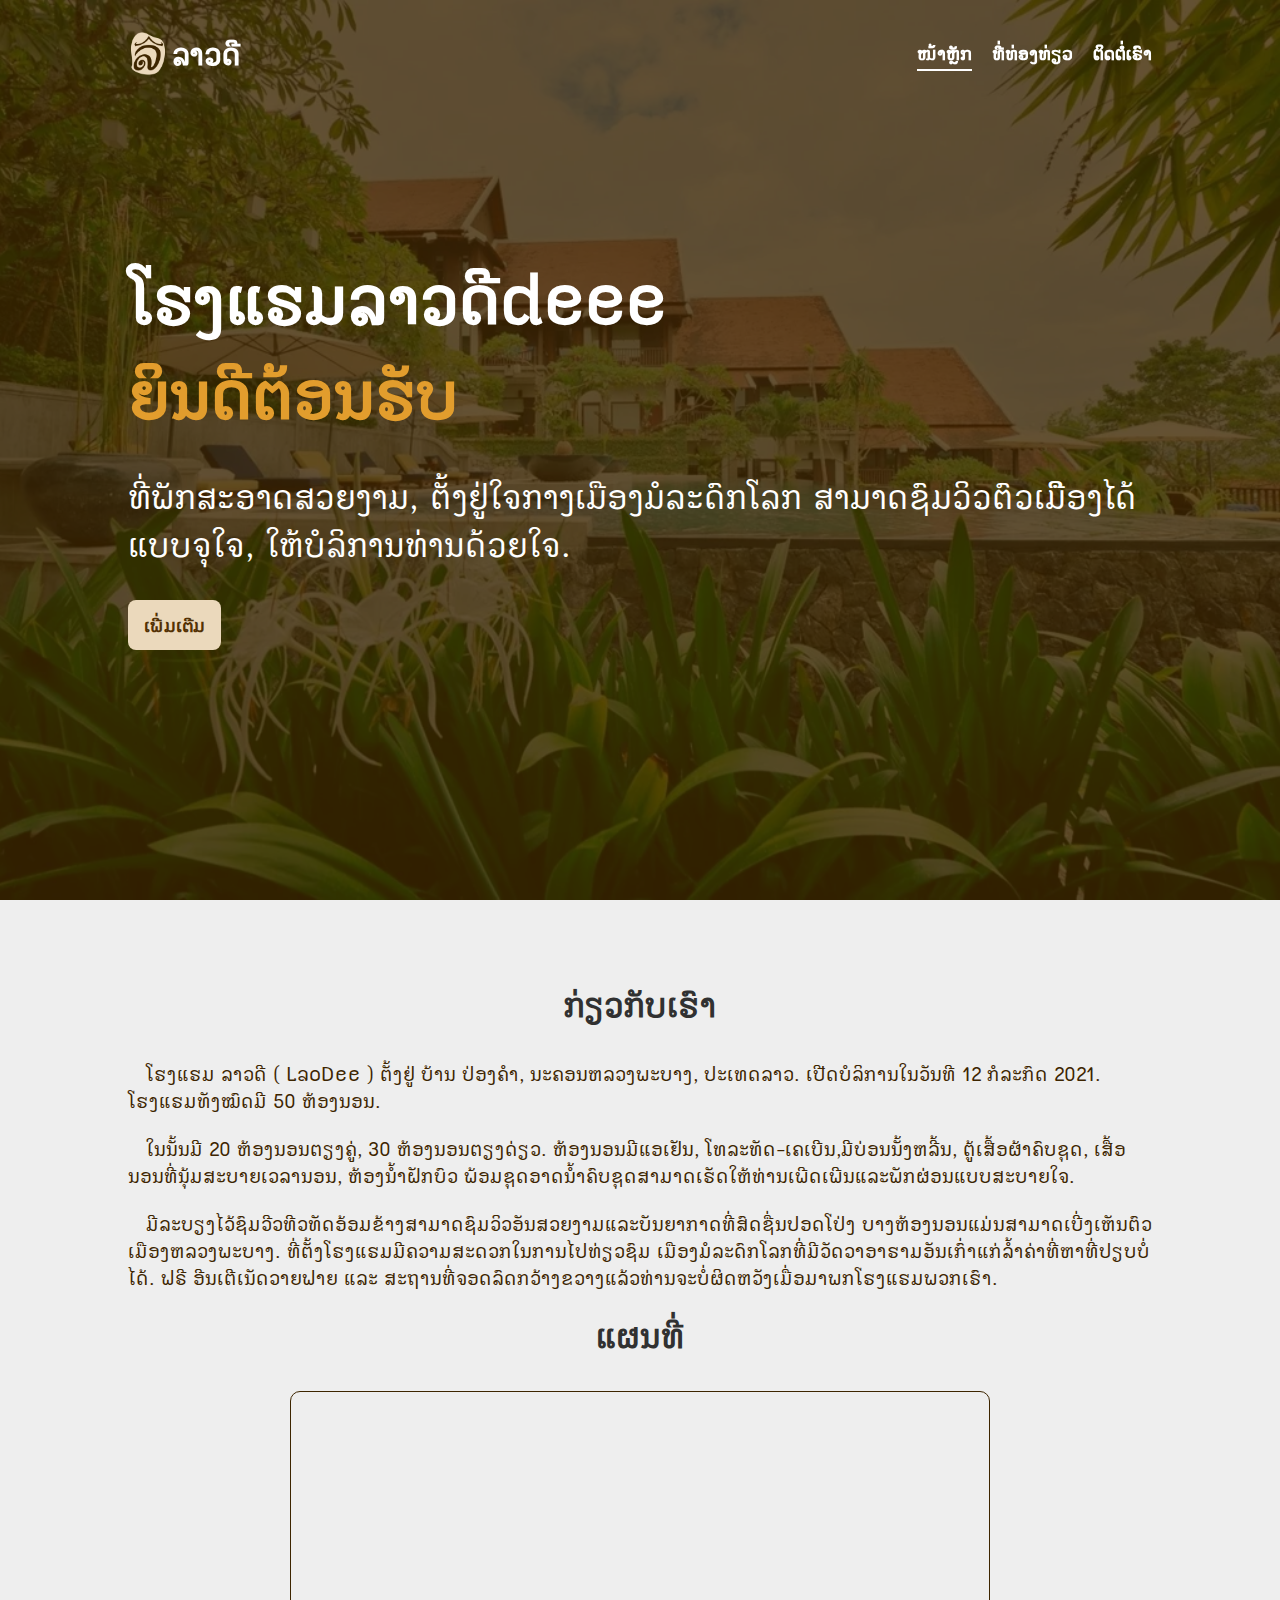
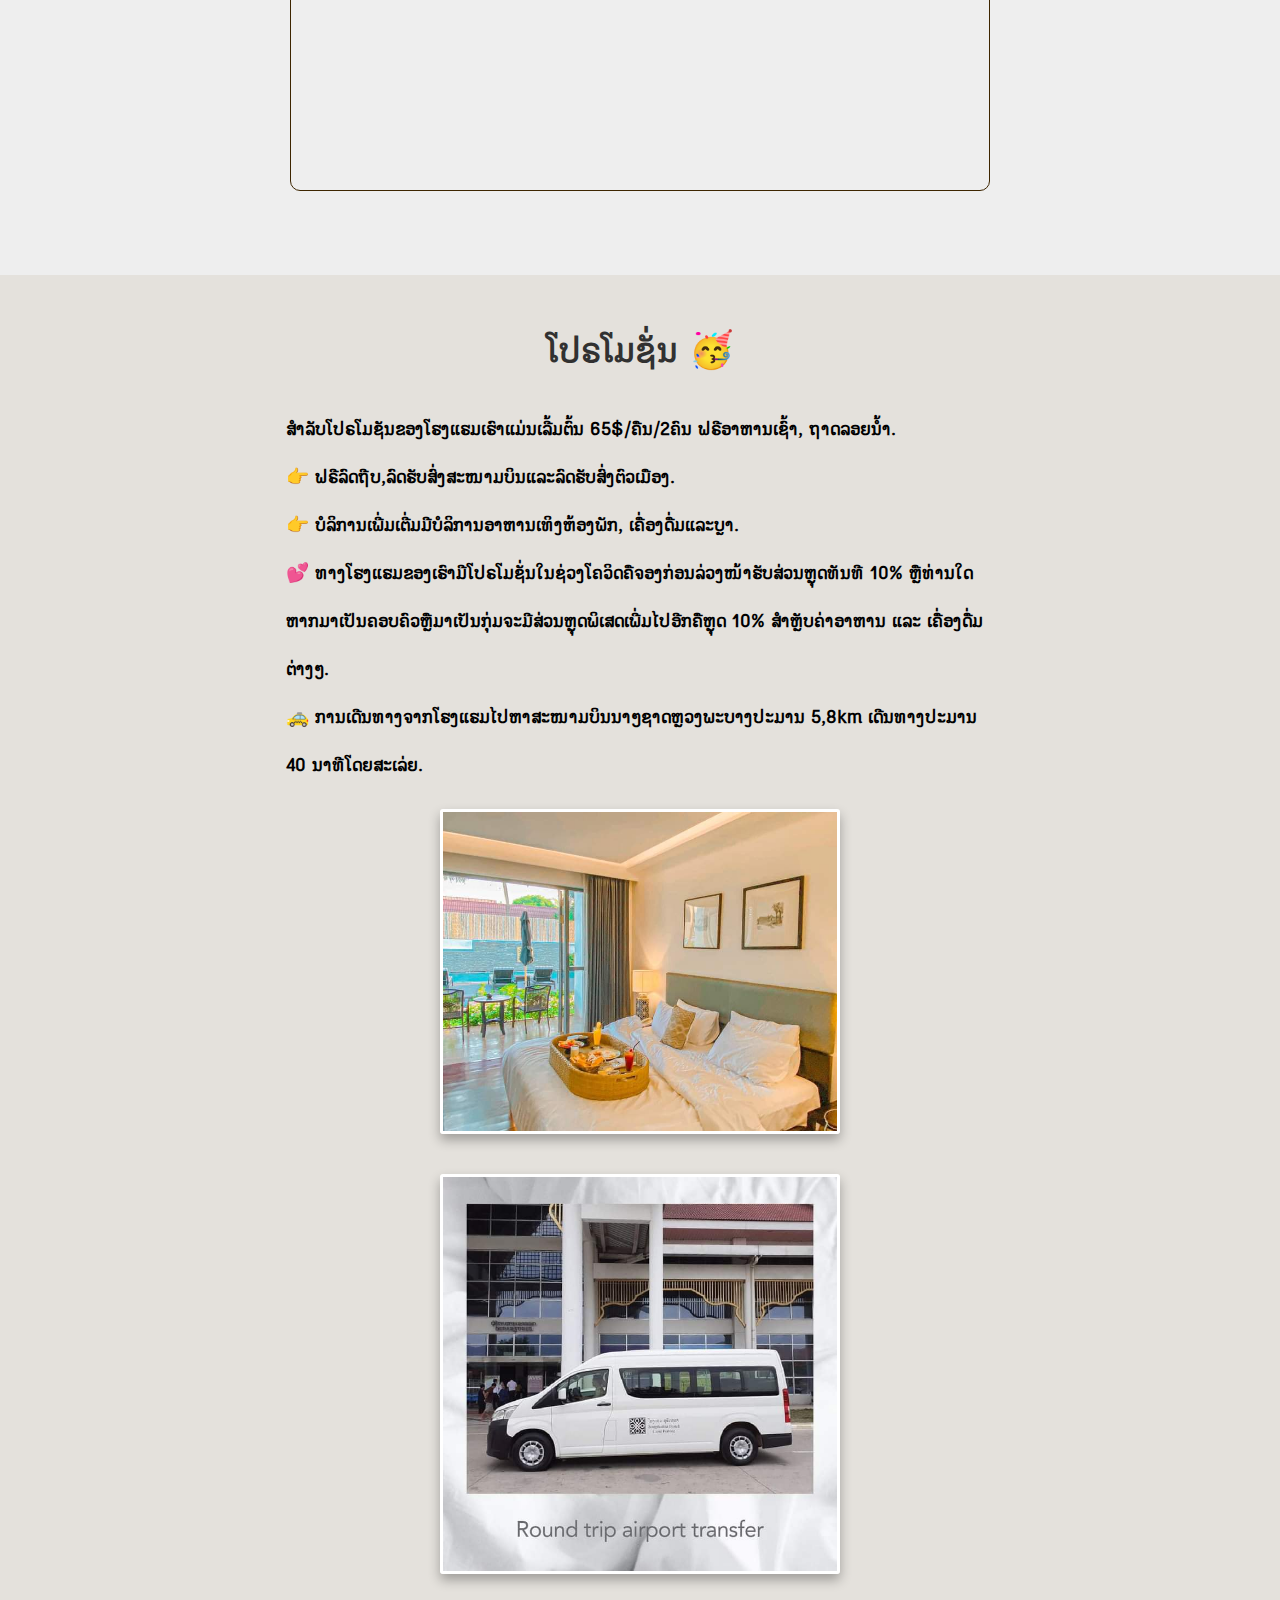
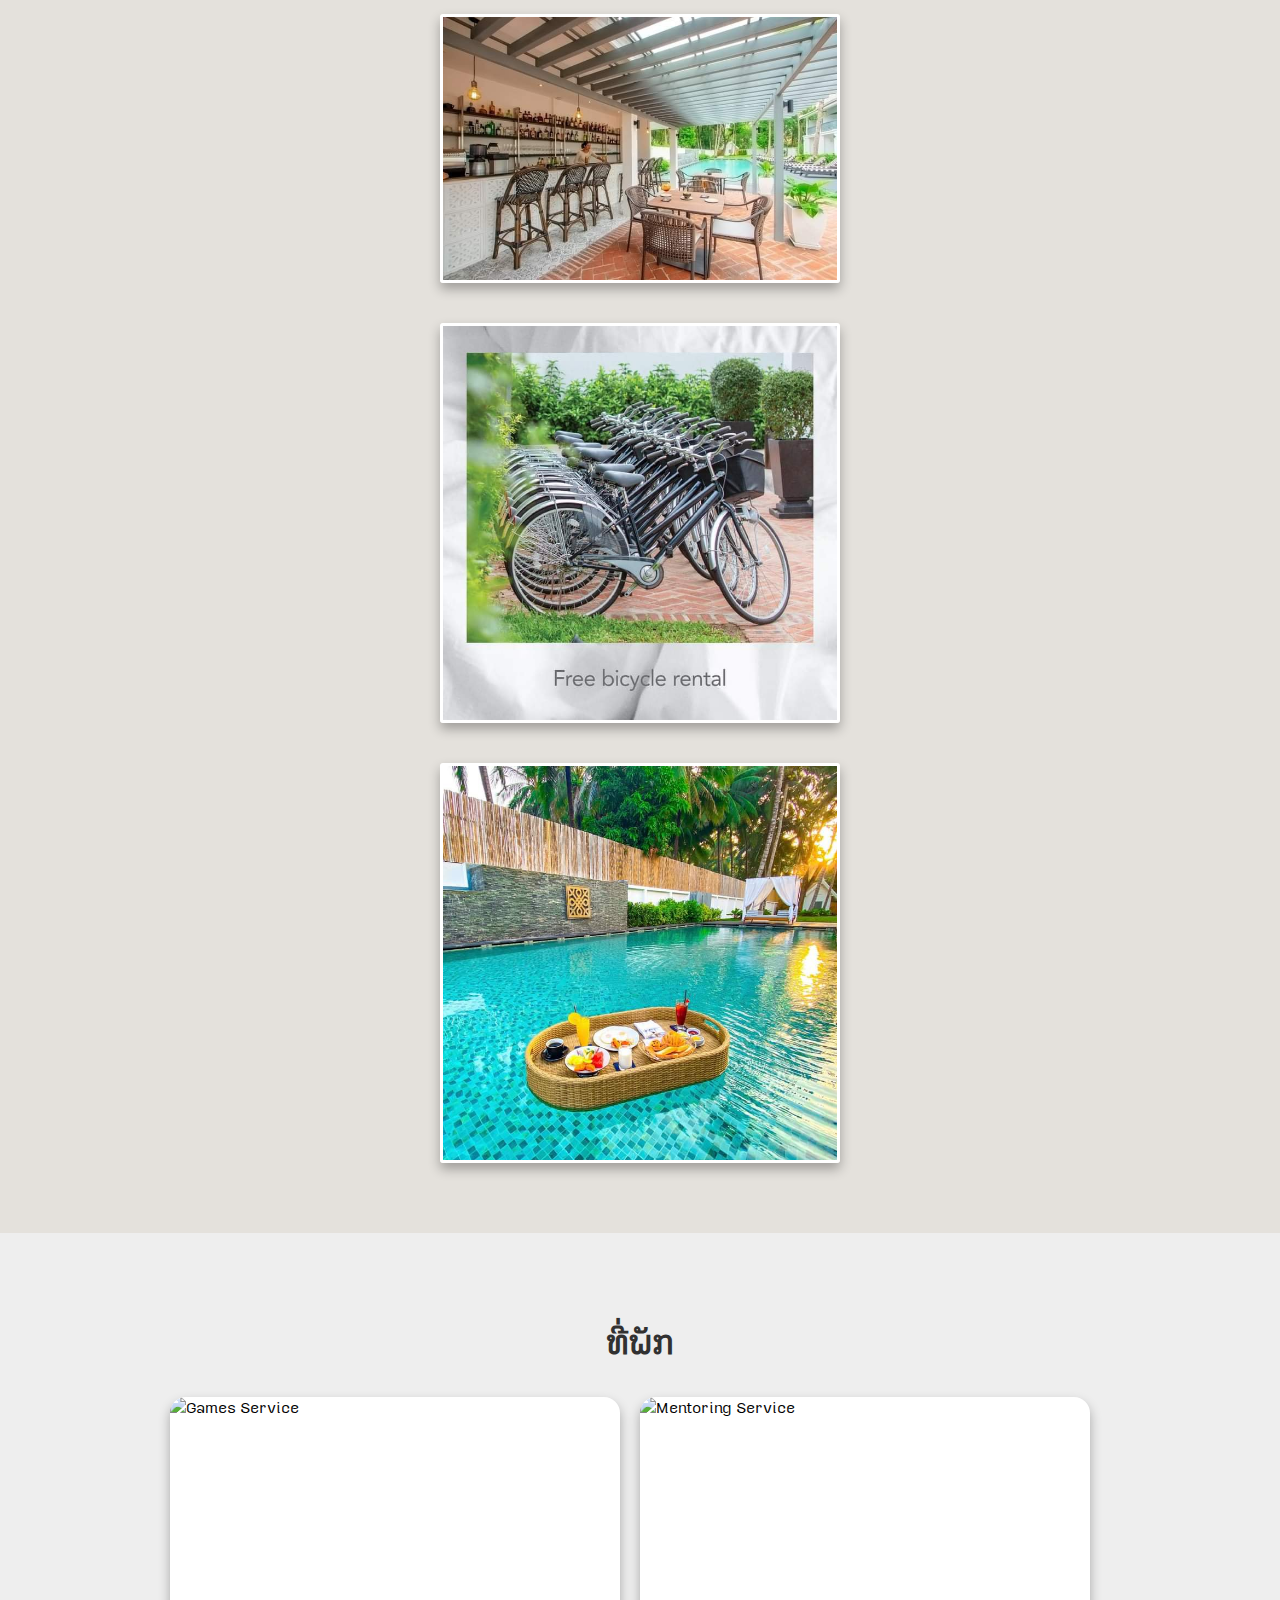
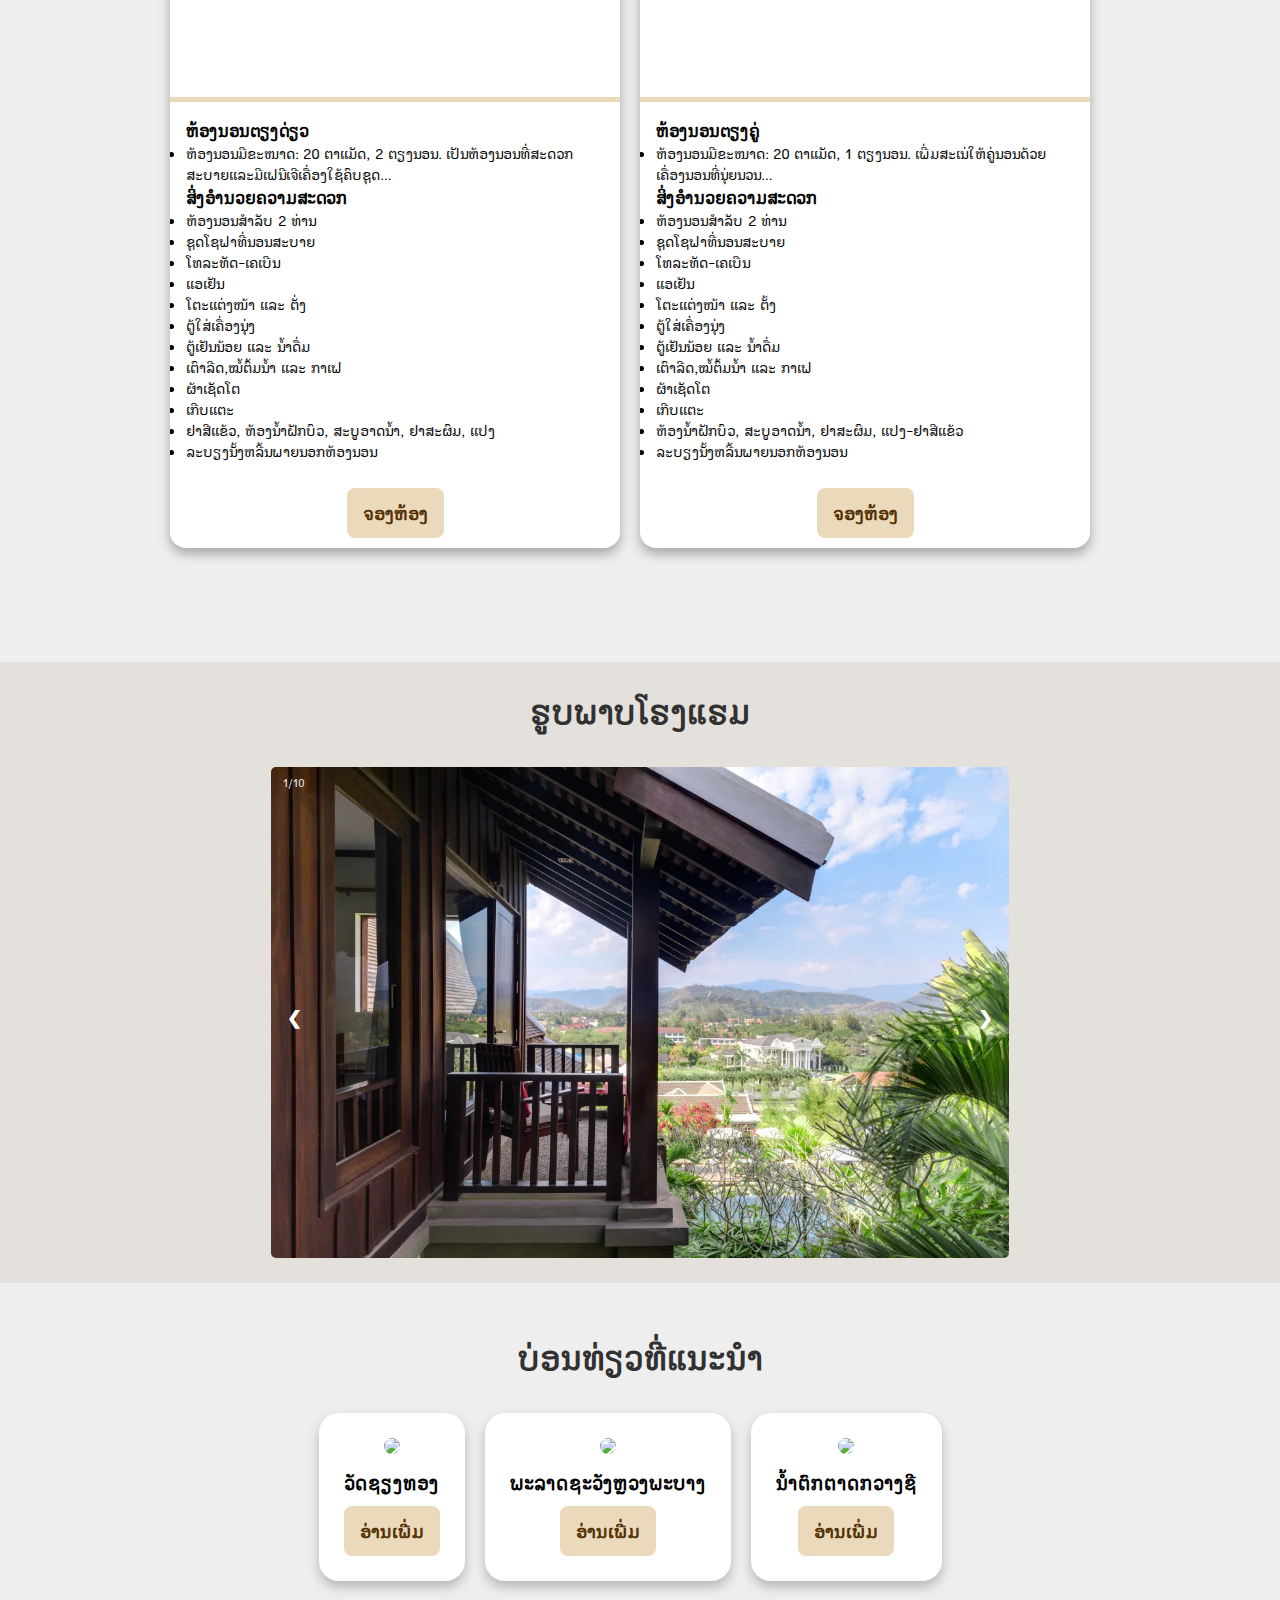
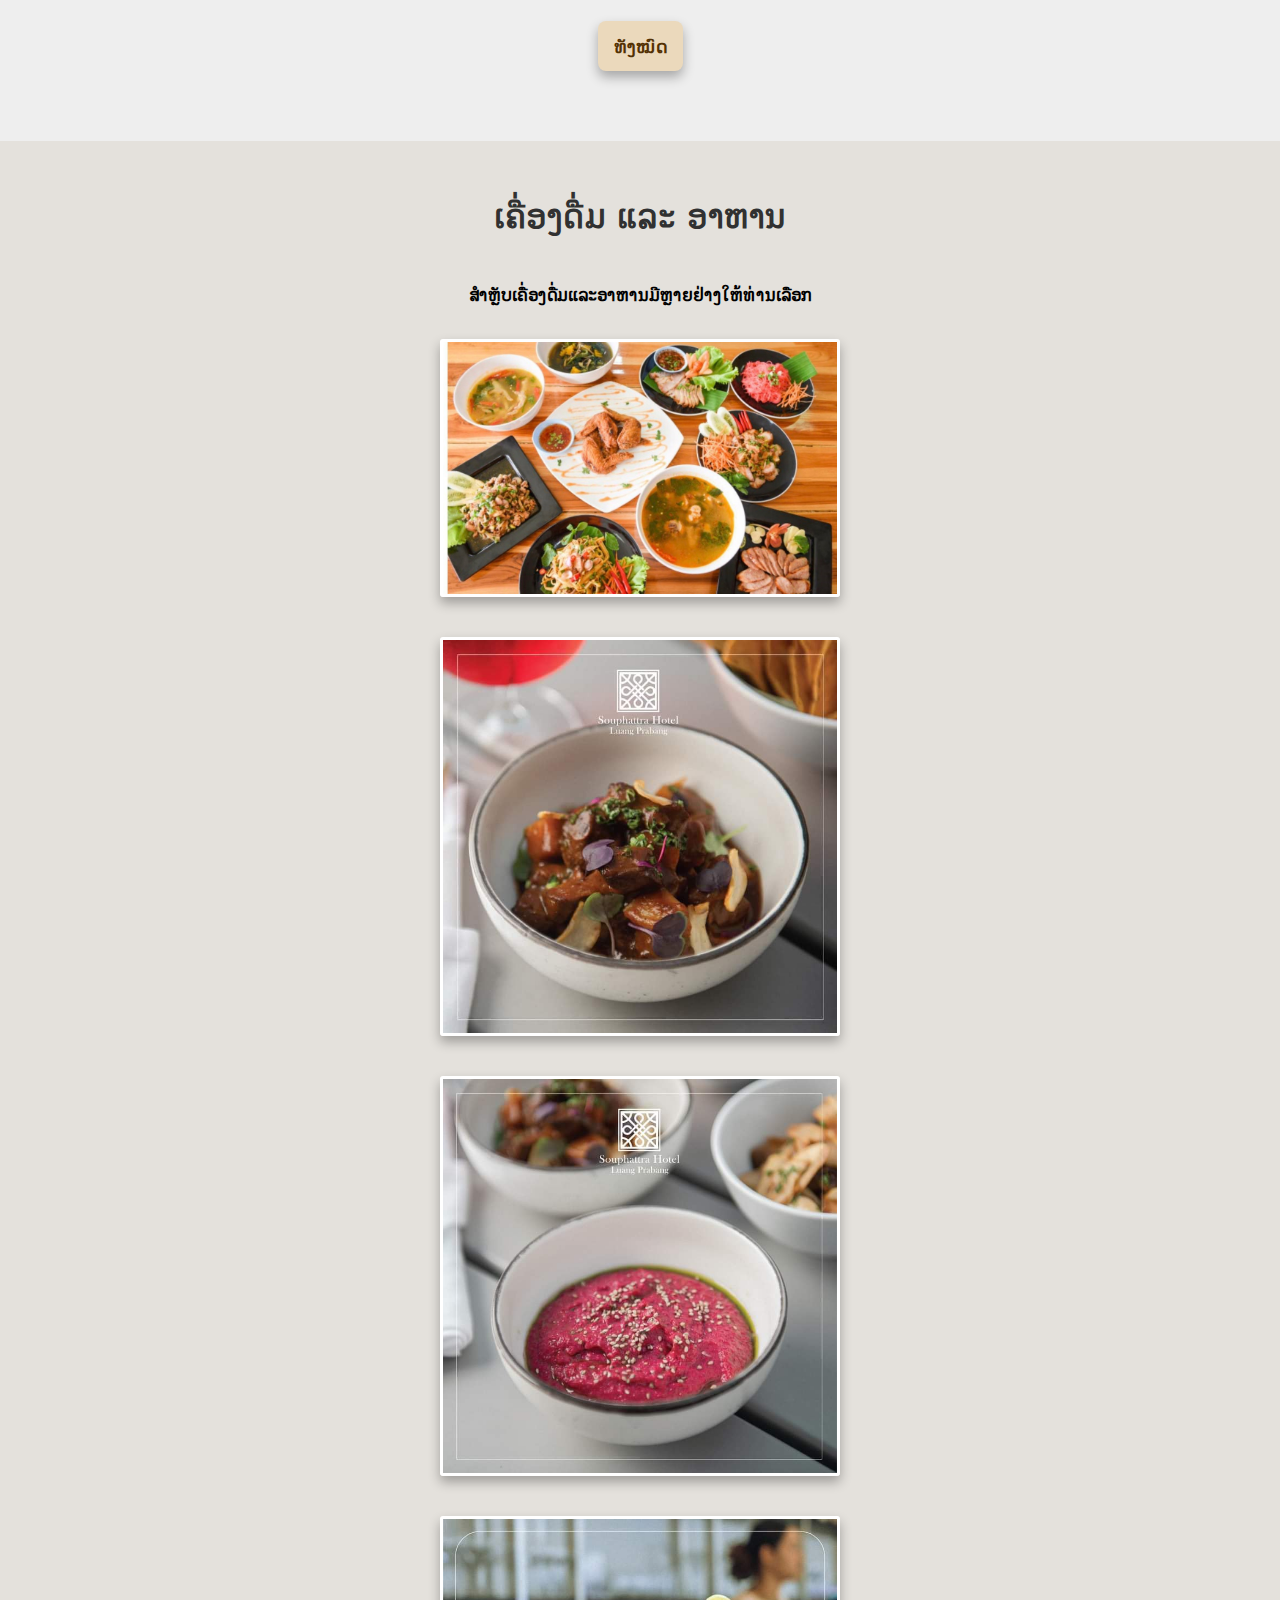
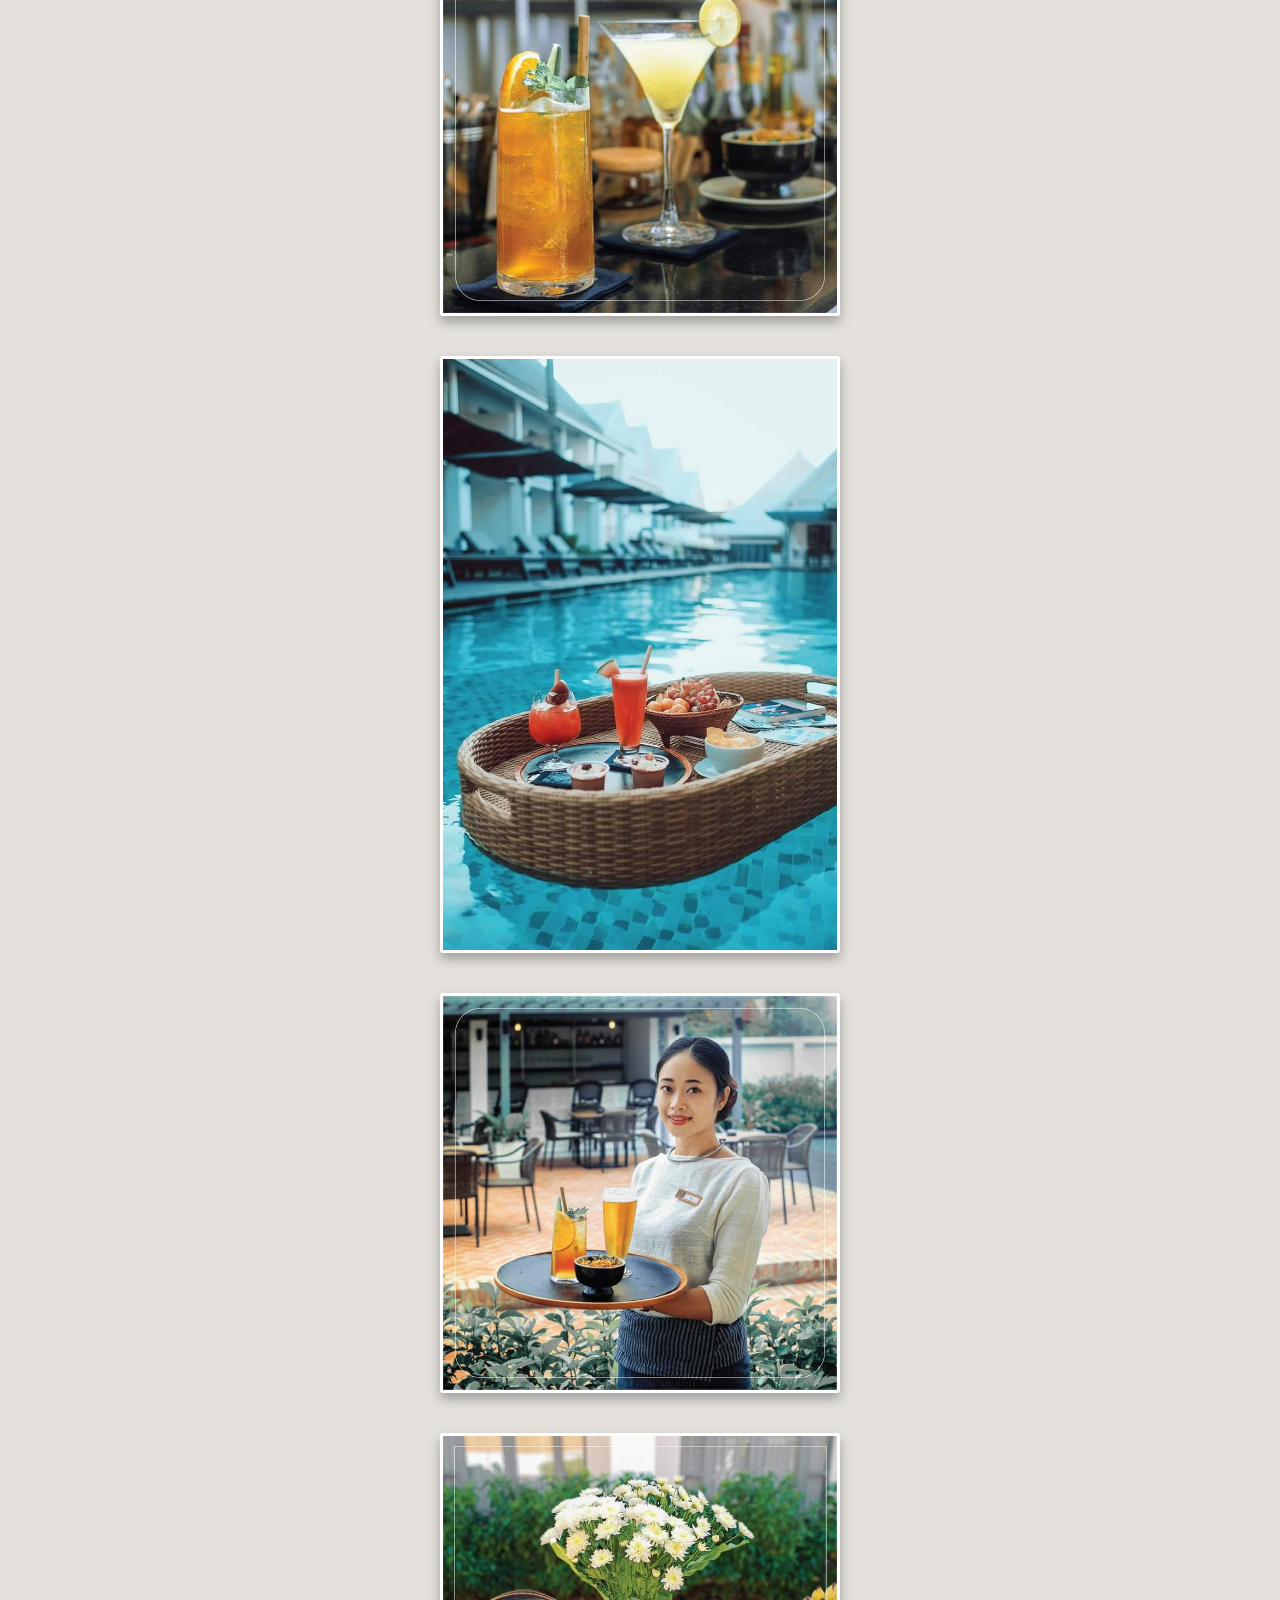
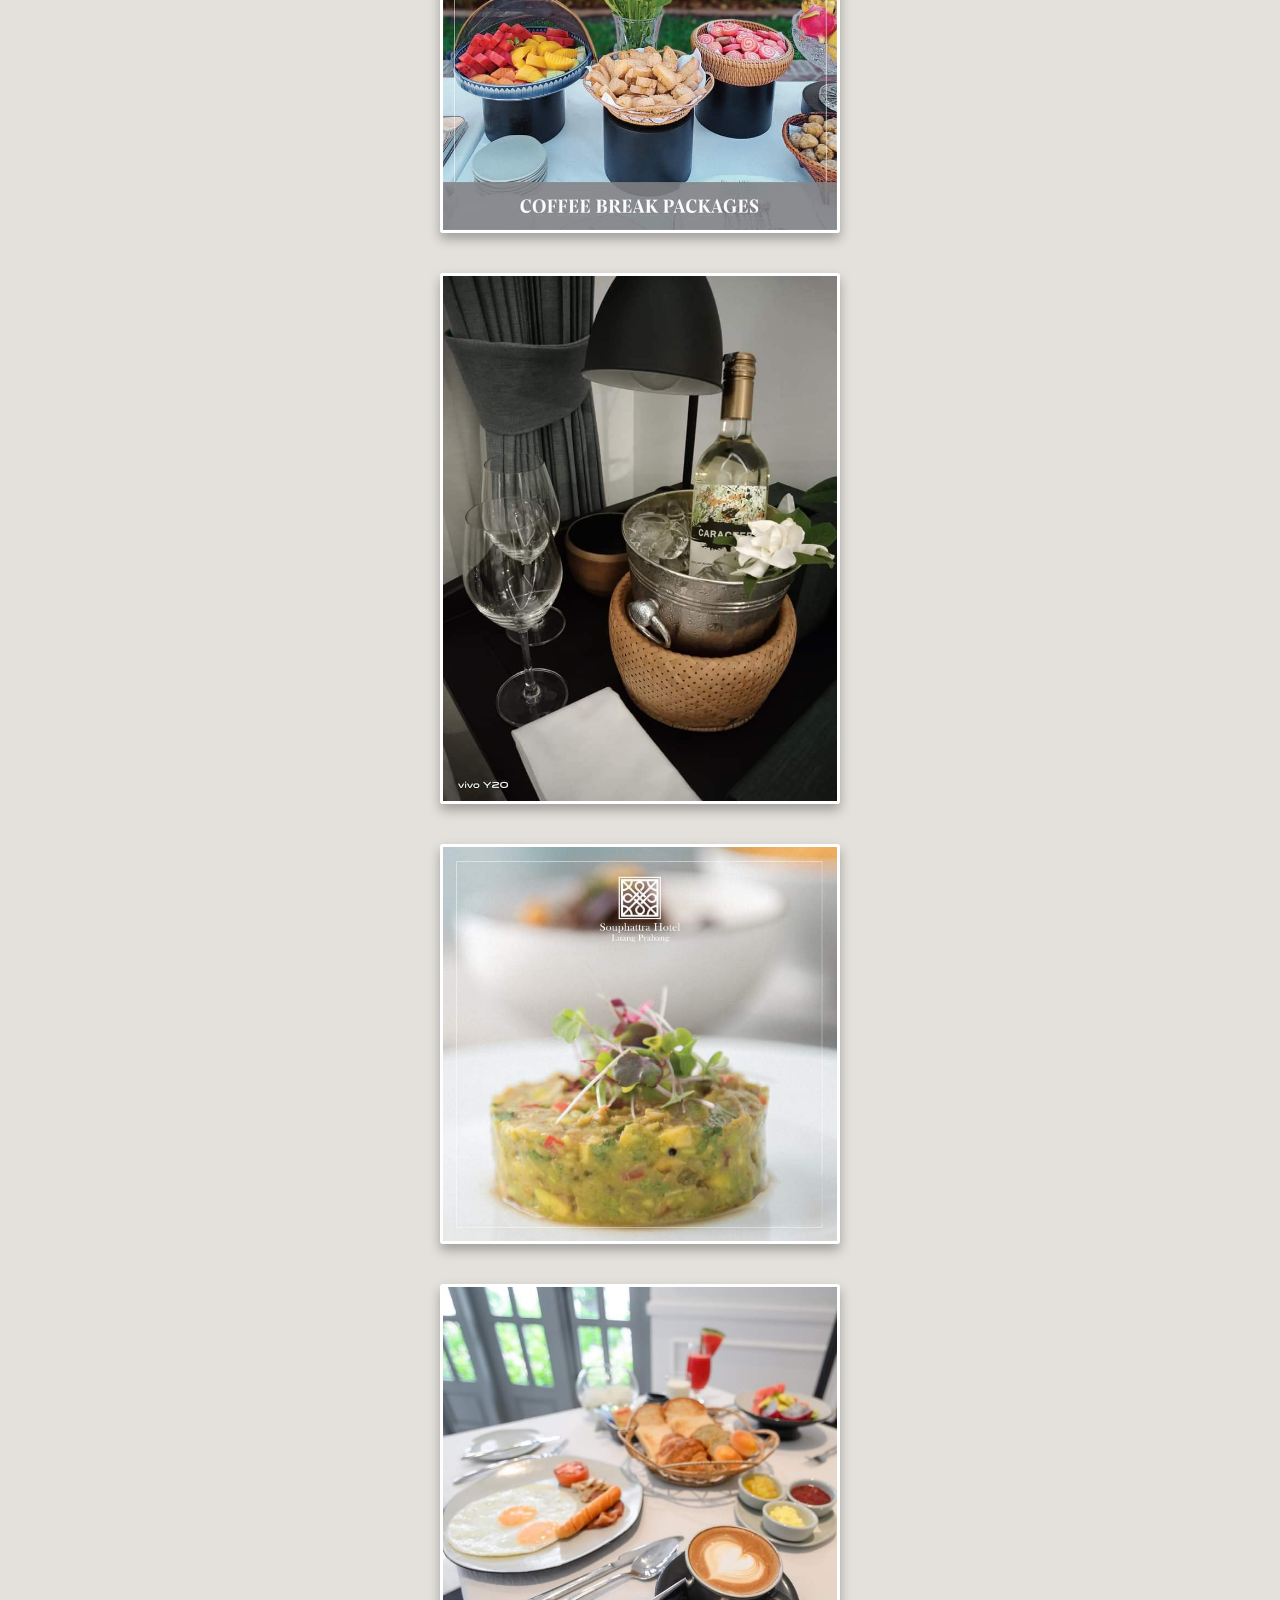
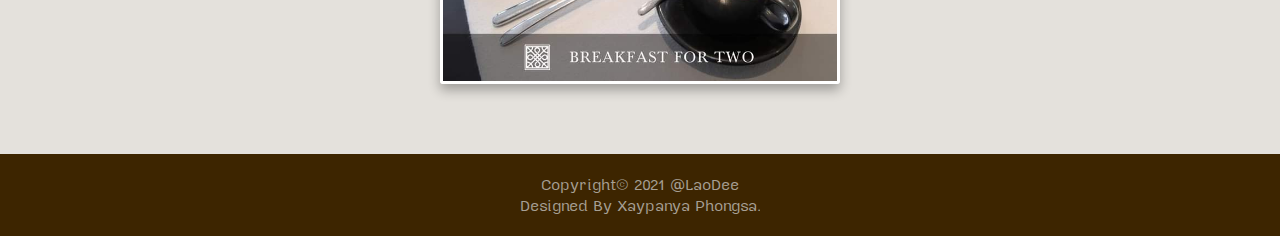
==== commit 4af36939: "test" ====
--- a/index.html
+++ b/index.html
@@ -3,11 +3,12 @@
 <head>
 	<meta charset="UTF-8">
 	<meta name="viewport" content="width=device-width, initial-scale=1.0">
-	<title>ໂຮງແຮມລາວດີ</title>
+	<title>ໂຮງແຮມລາວດີ ທີ່ພັກສະອາດສວຍງາມ, ຕັ້ງຢູ່ໃຈກາງເມືອງມໍລະດົກໂລກ ສາມາດຊົມວິວຕົວເມືຶອງໄດ້ແບບຈຸໃຈ, ໃຫ້ບໍລິການທ່ານດ້ວຍໃຈ.</title>
     <meta name="theme-color" content='#3d2500'/>
     <meta
       name="description"
-      content="ເວບໄຊໂຮງແຮມລາວດີ"
+      content="ໂຮງແຮມ ລາວດີ ( LaoDee ) ຕັ້ງຢູ່ ບ້ານ ປ່ອງຄຳ, ນະຄອນຫລວງພະບາງ,
+	  ປະເທດລາວ. ເປີດບໍລິການໃນວັນທີ 12 ກໍລະກົດ 2021. ໂຮງແຮມທັງໝົດມີ 50 ຫ້ອງນອນ."
     />
 	<link rel="icon" href="assets/images/LaoDerm.png" />
 	<link rel="apple-touch-icon" href="assets/images/LaoDerm.png" />
@@ -46,7 +47,7 @@
 		<section class="banner">
 			<div class="container">
 				<h1>
-					ໂຮງແຮມລາວດີ <br class="hide-mob" />
+					ໂຮງແຮມລາວດີdeee <br class="hide-mob" />
 					<span>ຍິນດີຕ້ອນຮັບ</span> 
 				</h1>
 
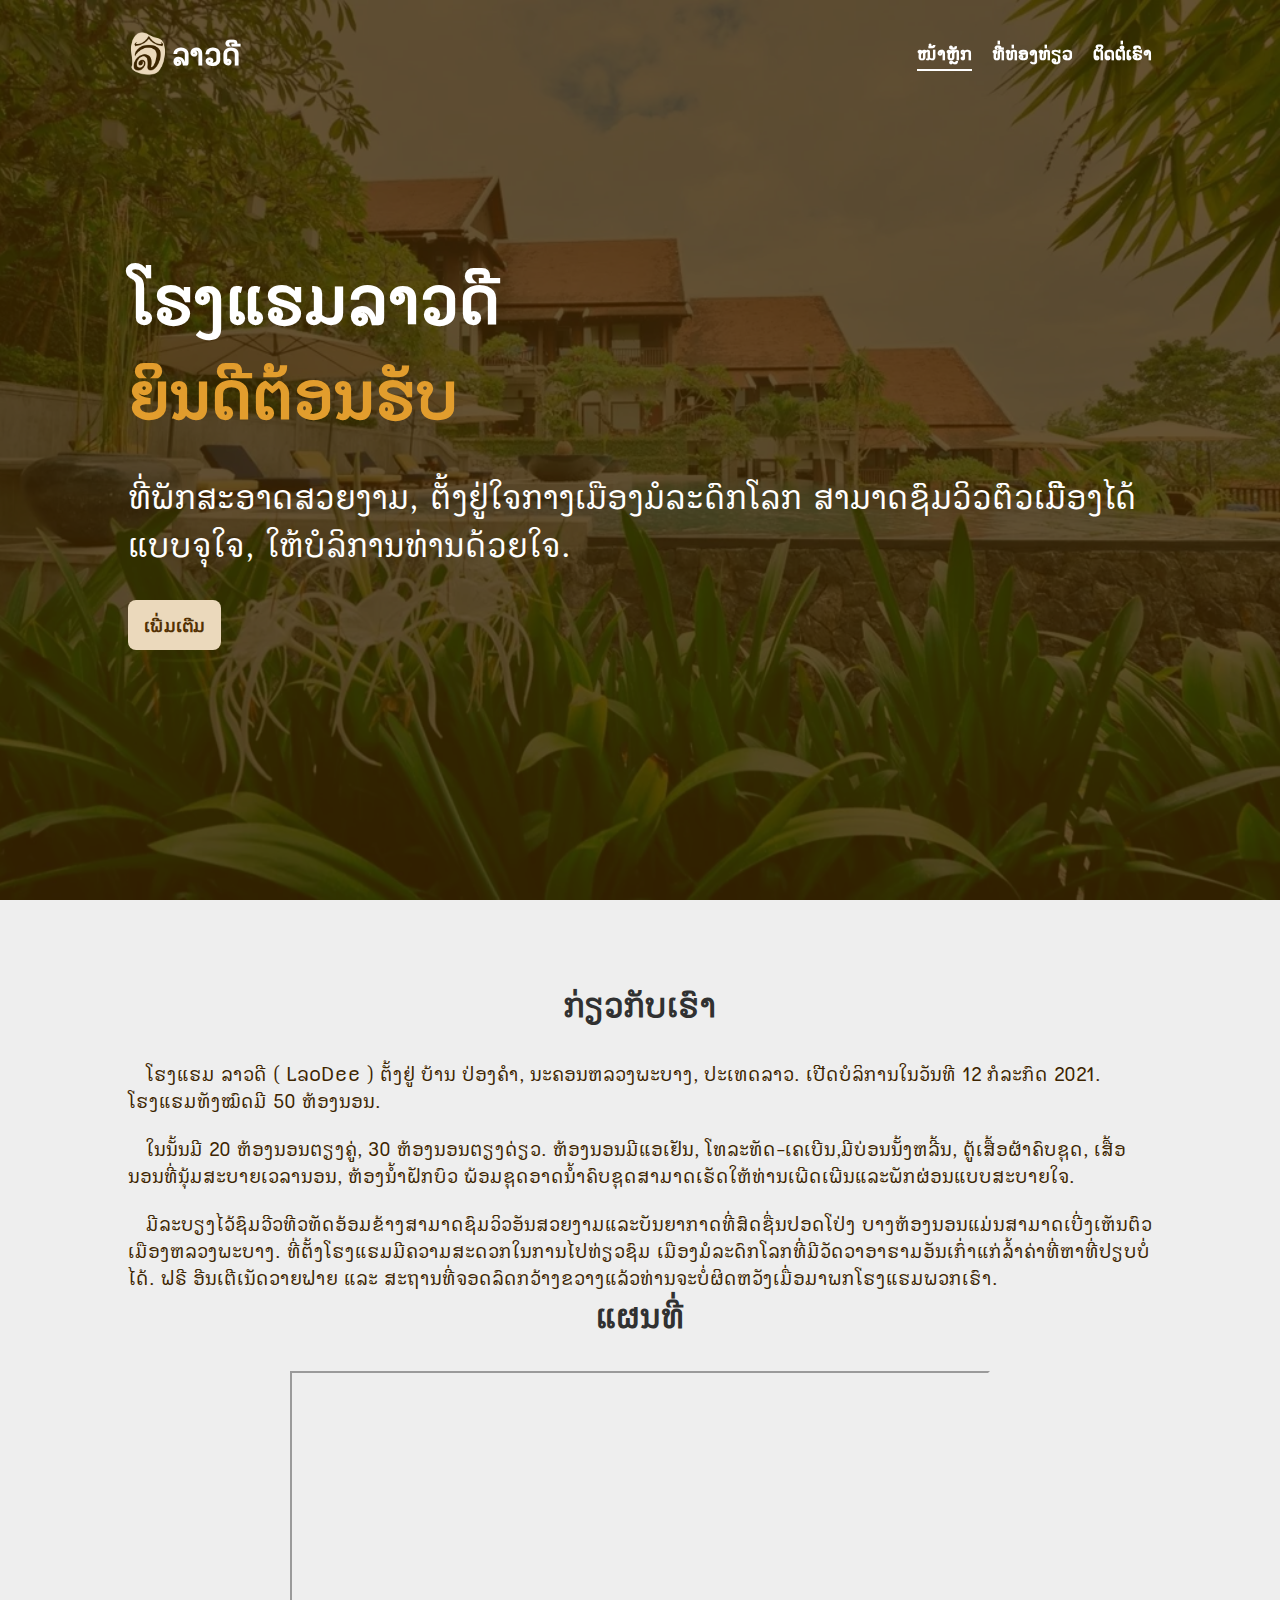
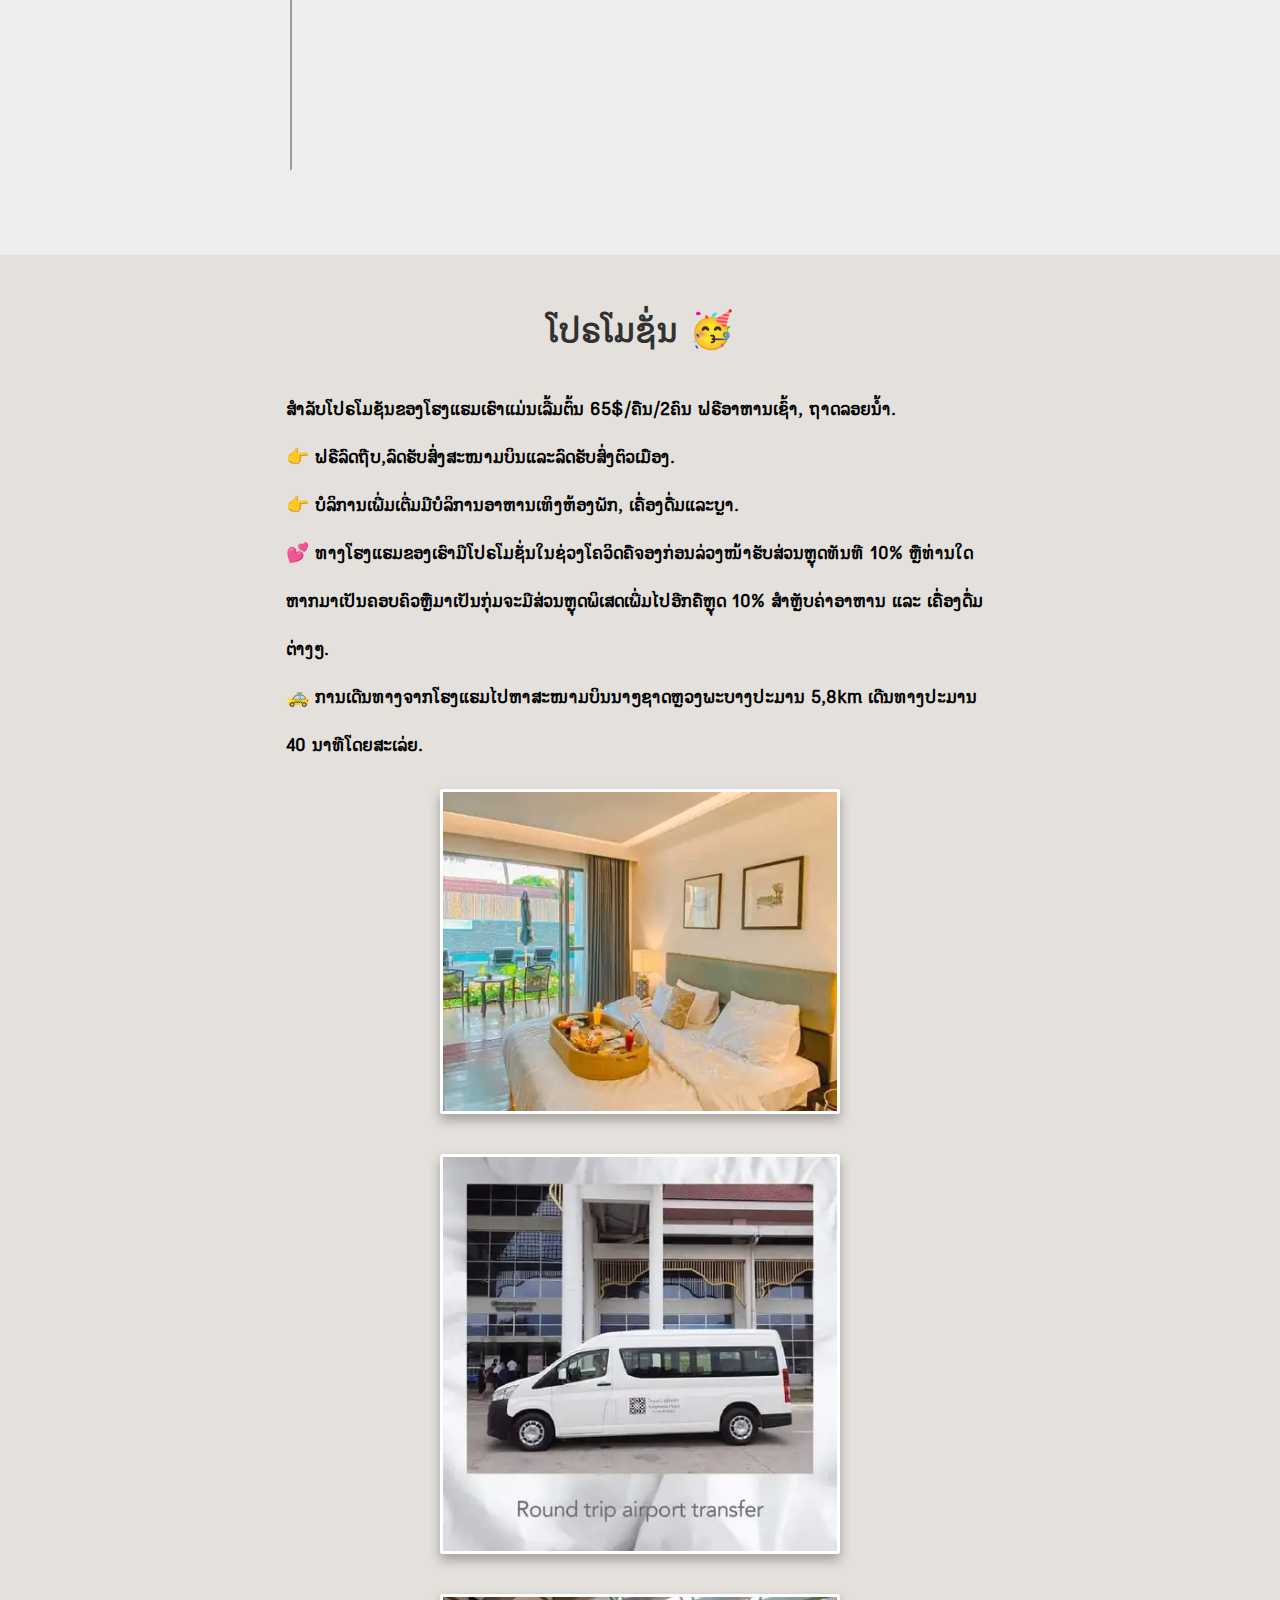
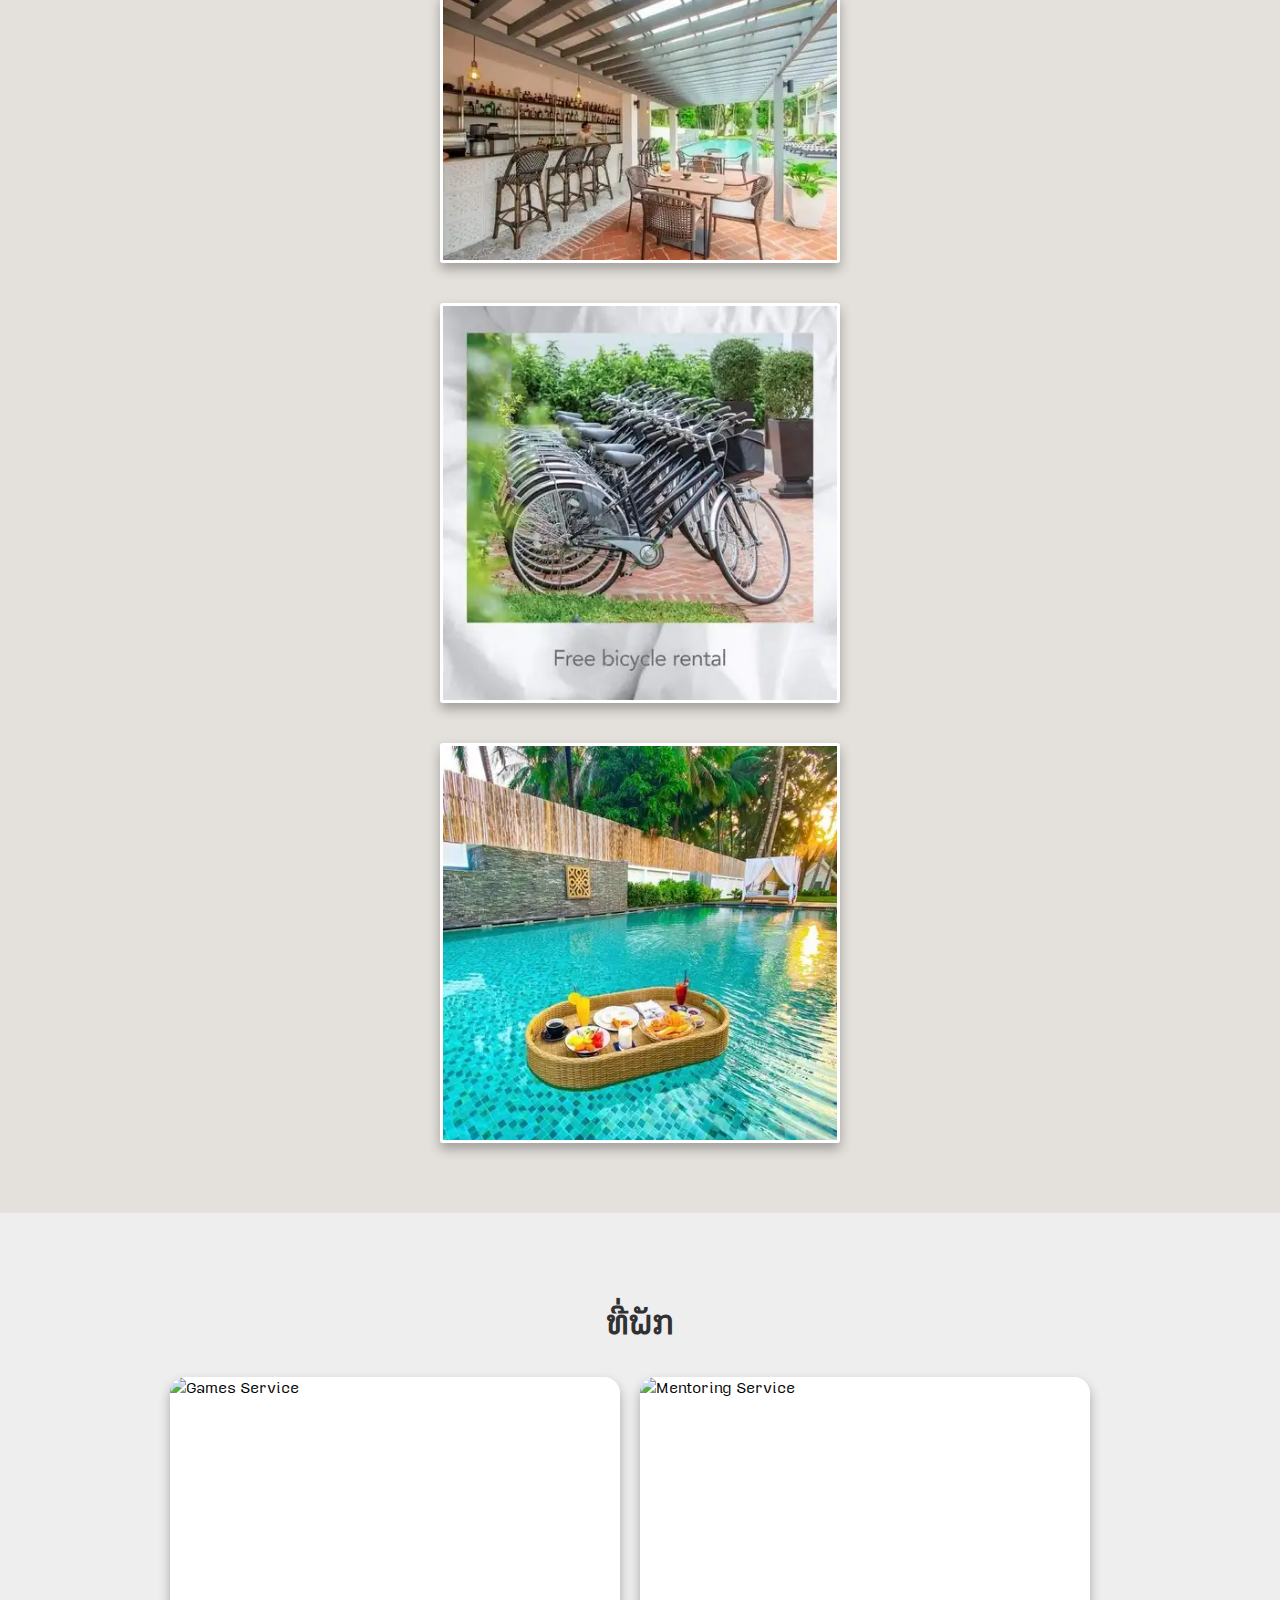
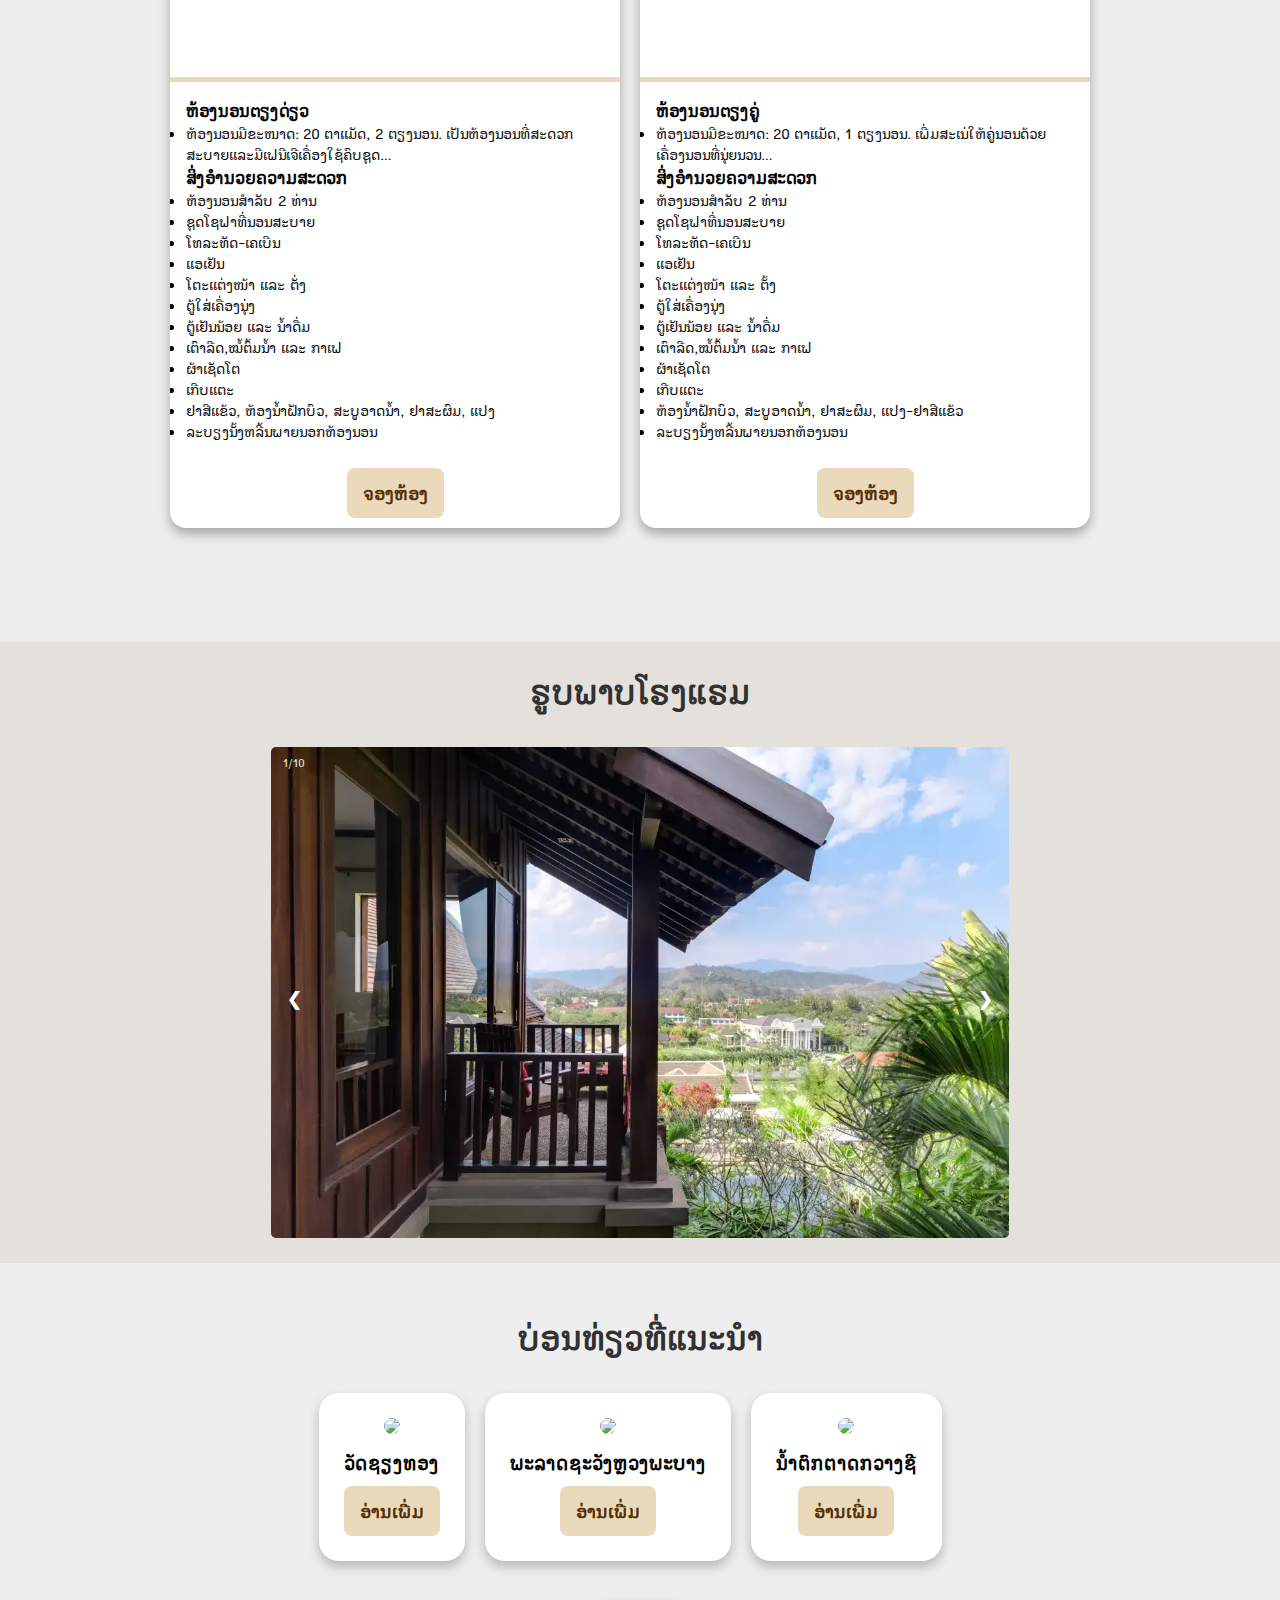
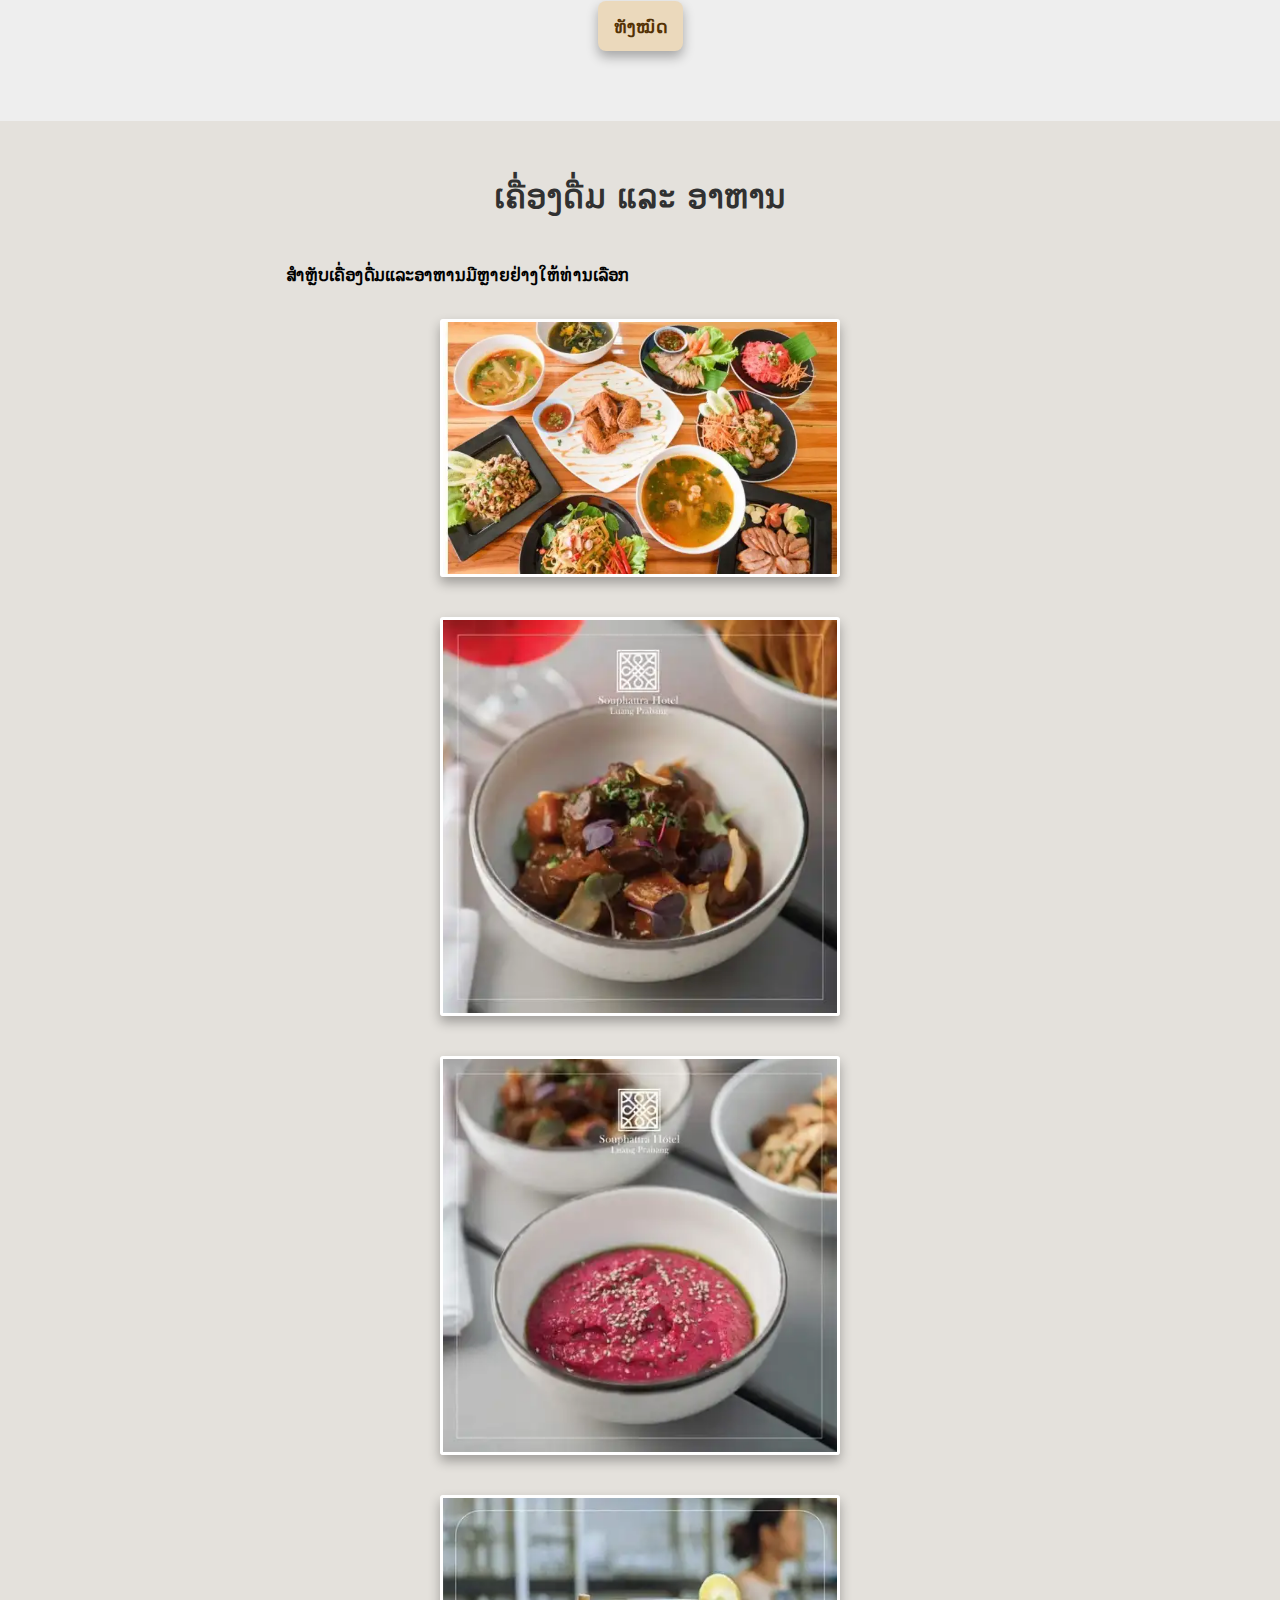
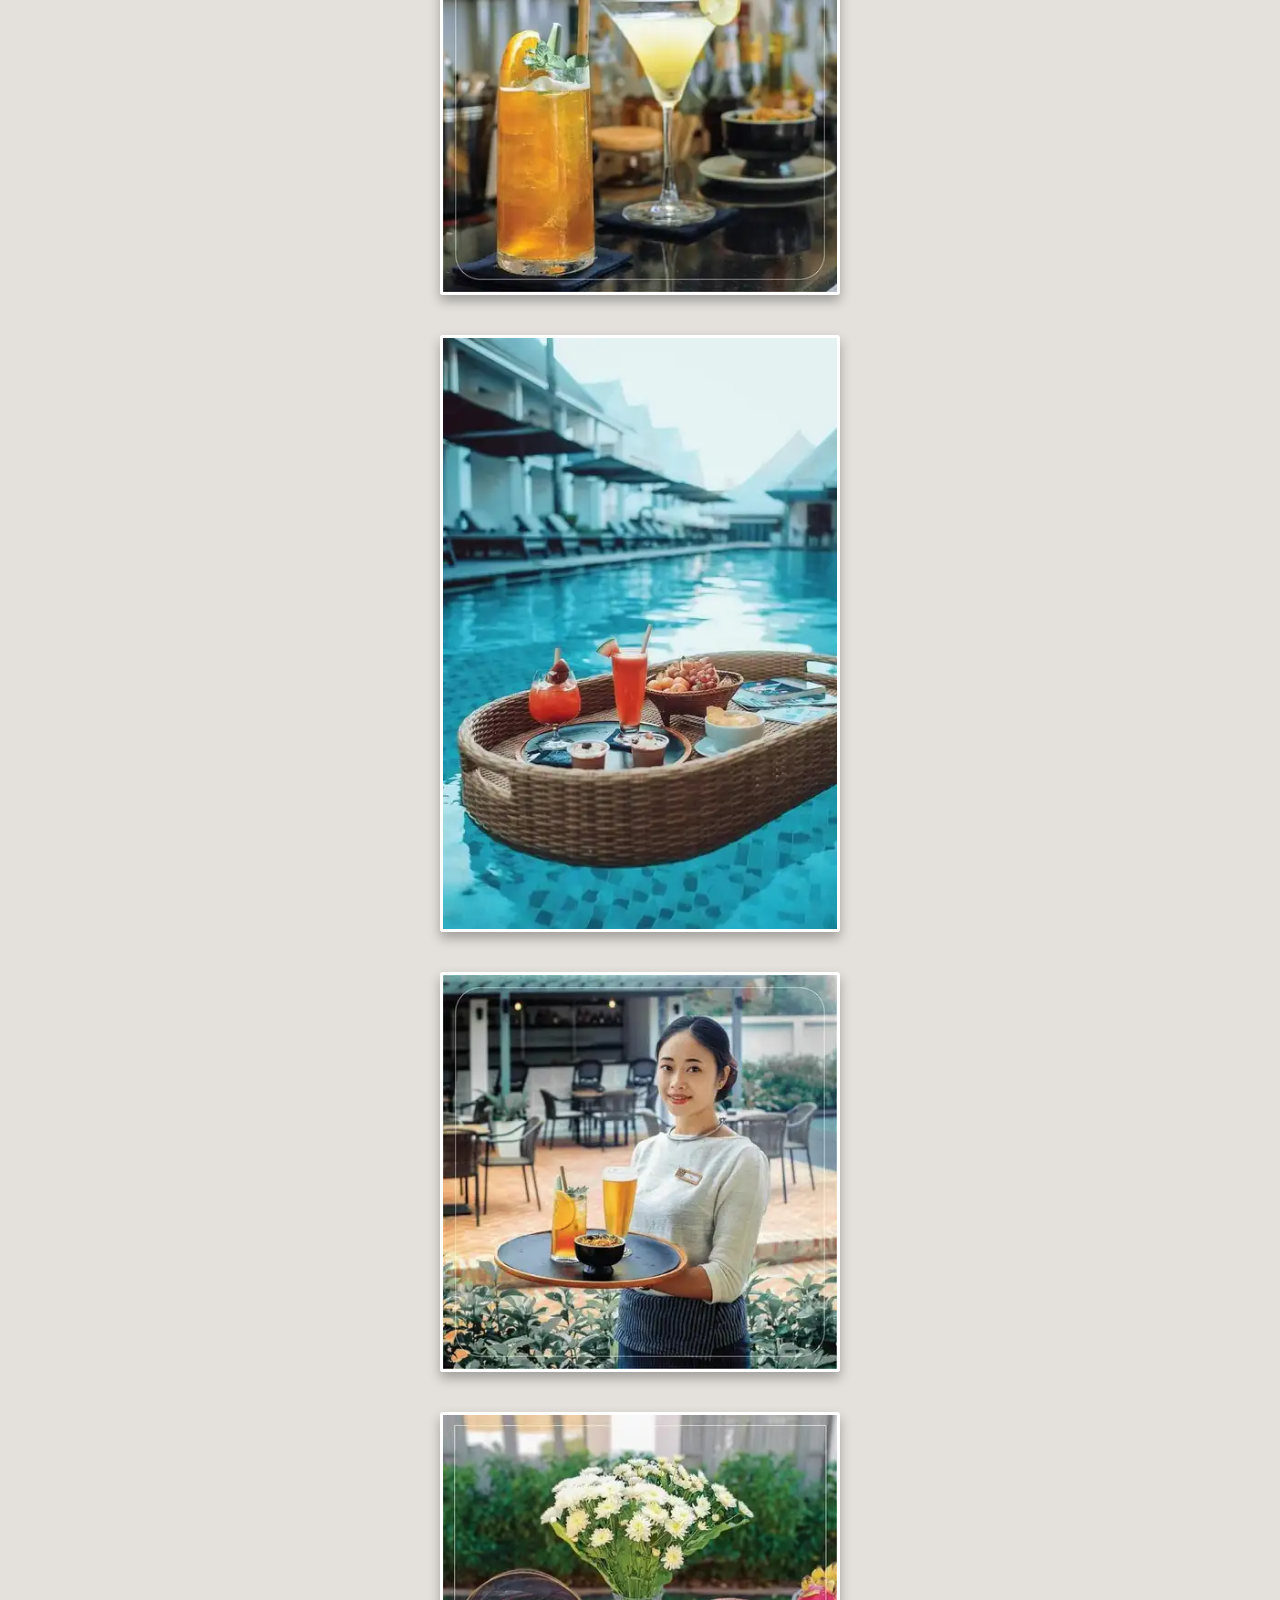
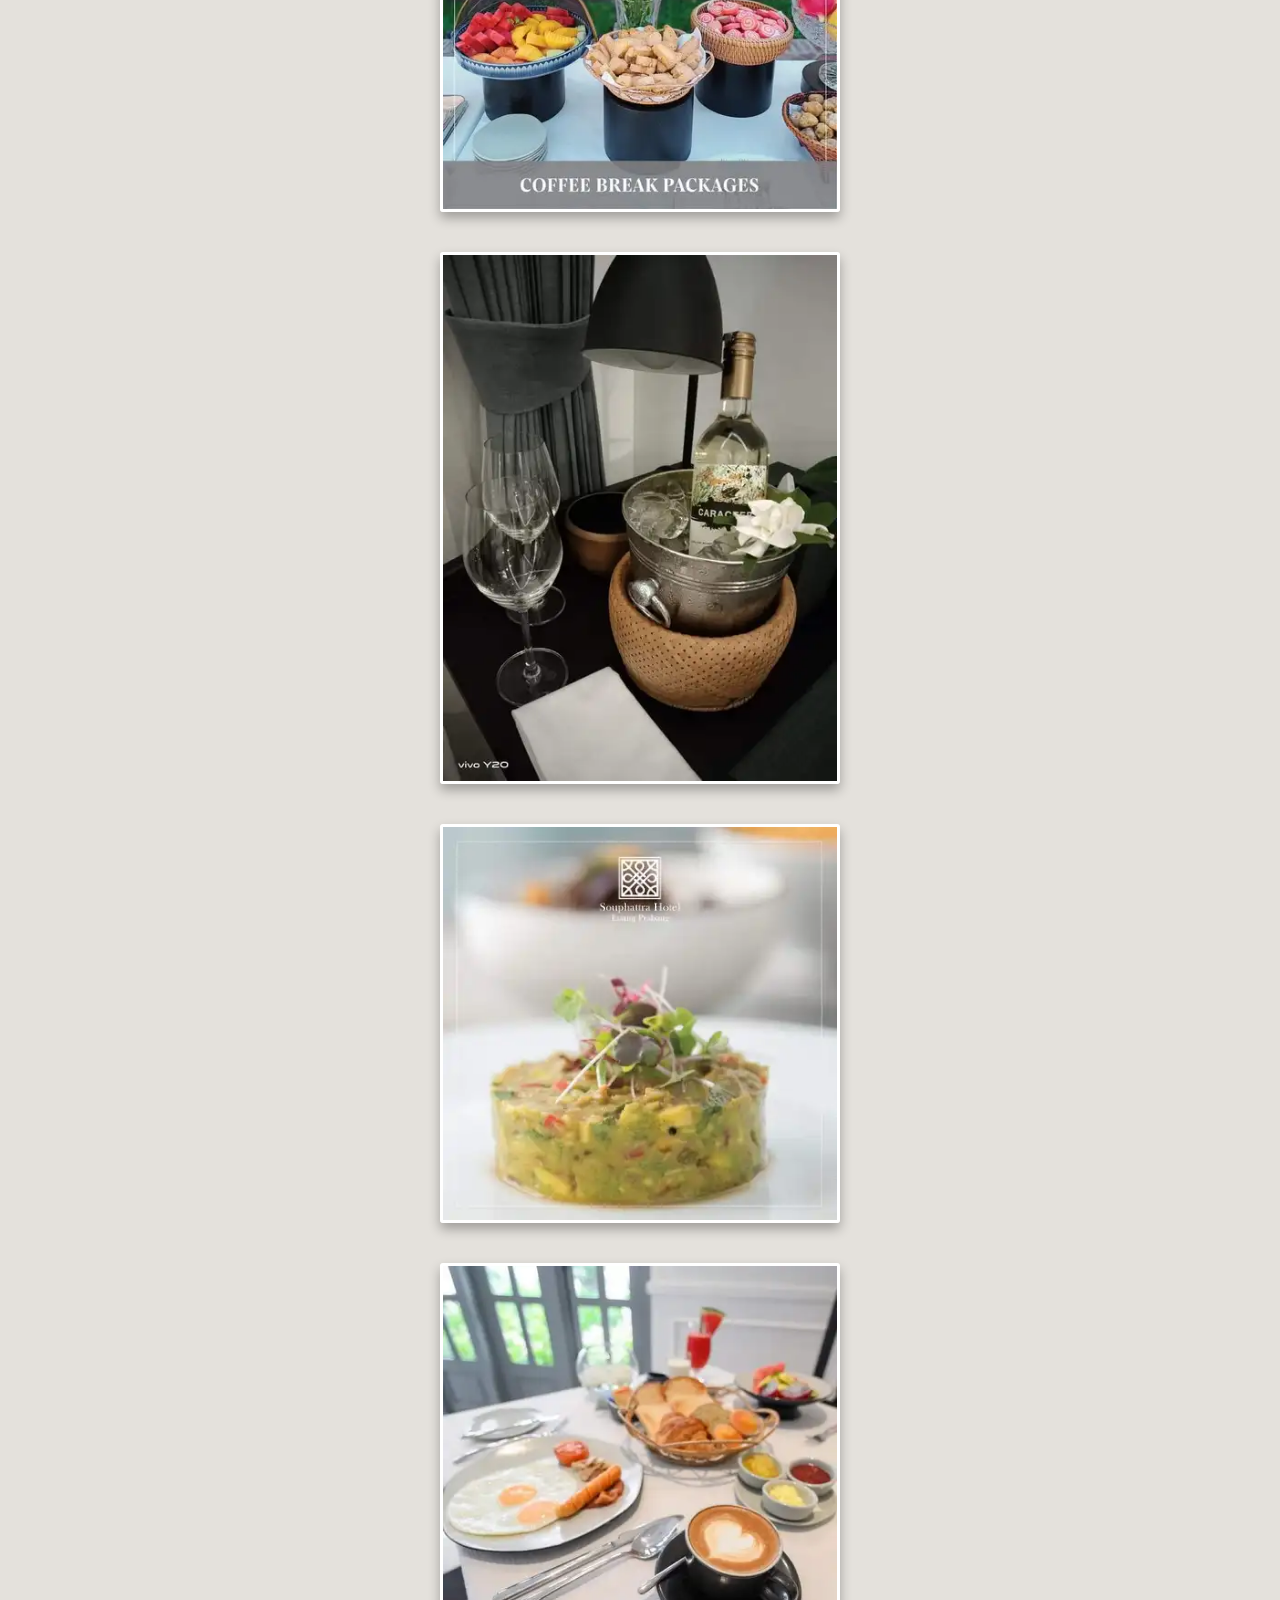
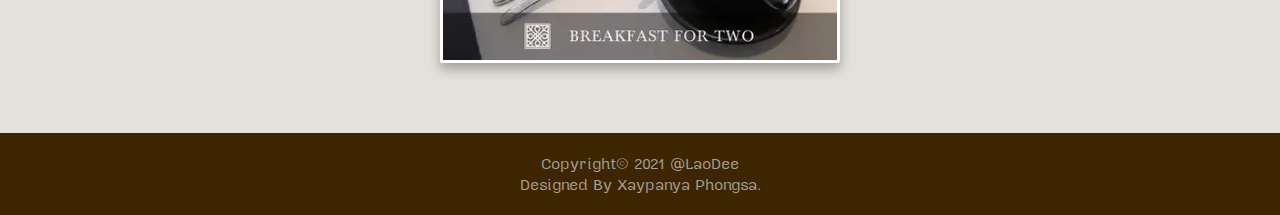
==== commit e9deec3a: "change image format to webp" ====
--- a/index.html
+++ b/index.html
@@ -3,15 +3,15 @@
 <head>
 	<meta charset="UTF-8">
 	<meta name="viewport" content="width=device-width, initial-scale=1.0">
-	<title>ໂຮງແຮມລາວດີ ທີ່ພັກສະອາດສວຍງາມ, ຕັ້ງຢູ່ໃຈກາງເມືອງມໍລະດົກໂລກ ສາມາດຊົມວິວຕົວເມືຶອງໄດ້ແບບຈຸໃຈ, ໃຫ້ບໍລິການທ່ານດ້ວຍໃຈ.</title>
+	<title>laodee hotel | ໂຮງແຮມລາວດີ ທີ່ພັກສະອາດສວຍງາມ, ຕັ້ງຢູ່ໃຈກາງເມືອງມໍລະດົກໂລກ ສາມາດຊົມວິວຕົວເມືຶອງໄດ້ແບບຈຸໃຈ, ໃຫ້ບໍລິການທ່ານດ້ວຍໃຈ.</title>
     <meta name="theme-color" content='#3d2500'/>
     <meta
       name="description"
-      content="ໂຮງແຮມ ລາວດີ ( LaoDee ) ຕັ້ງຢູ່ ບ້ານ ປ່ອງຄຳ, ນະຄອນຫລວງພະບາງ,
+      content="laodee hotel | ໂຮງແຮມ ລາວດີ ( LaoDee ) ຕັ້ງຢູ່ ບ້ານ ປ່ອງຄຳ, ນະຄອນຫລວງພະບາງ,
 	  ປະເທດລາວ. ເປີດບໍລິການໃນວັນທີ 12 ກໍລະກົດ 2021. ໂຮງແຮມທັງໝົດມີ 50 ຫ້ອງນອນ."
     />
-	<link rel="icon" href="assets/images/LaoDerm.png" />
-	<link rel="apple-touch-icon" href="assets/images/LaoDerm.png" />
+	<link rel="icon" href="assets/images/LaoDerm.webp" />
+	<link rel="apple-touch-icon" href="assets/images/LaoDerm.webp" />
 	<link rel="stylesheet" href="font/font-face.css">
 	<link rel="stylesheet" href="./assets/css/main.css" />
 	<link rel="stylesheet" href="./assets/css/slideshow.css" />
@@ -24,7 +24,7 @@
 		<div class="container">
 			<a href="index.html" class="icon-link">
 				<div class="icon-container">
-					<img src="assets/images/LaoDerm.png" alt="LaoDerm.png" width="40px">
+					<img src="assets/images/LaoDerm.webp" alt="LaoDerm.webp" width="40px">
 					<h2>ລາວດີ</h2>
 				</div>
 			</a>
@@ -47,7 +47,7 @@
 		<section class="banner">
 			<div class="container">
 				<h1>
-					ໂຮງແຮມລາວດີdeee <br class="hide-mob" />
+					ໂຮງແຮມລາວດີ <br class="hide-mob" />
 					<span>ຍິນດີຕ້ອນຮັບ</span> 
 				</h1>
 
@@ -81,10 +81,10 @@
 				</p>
 
 			
-				<h2 style="margin-top: 20px;">ແຜນທີ່</h2>
+				<h2 class="map-title">ແຜນທີ່</h2>
 				<div class="map">
 					
-					<iframe src="https://www.google.com/maps/embed?pb=!1m18!1m12!1m3!1d937.9109934690551!2d102.14375135379467!3d19.89724996597968!2m3!1f0!2f0!3f0!3m2!1i1024!2i768!4f13.1!3m3!1m2!1s0x312f2a124fe7e8d5%3A0x437dd0295113b65f!2sMekong%20Riverview%20Hotel!5e0!3m2!1sen!2sla!4v1639660227306!5m2!1sen!2sla"  style="border:1px solid #3d2500; border-radius: 10px;" allowfullscreen="" loading="lazy"></iframe>
+					<iframe src="https://www.google.com/maps/embed?pb=!1m18!1m12!1m3!1d937.9109934690551!2d102.14375135379467!3d19.89724996597968!2m3!1f0!2f0!3f0!3m2!1i1024!2i768!4f13.1!3m3!1m2!1s0x312f2a124fe7e8d5%3A0x437dd0295113b65f!2sMekong%20Riverview%20Hotel!5e0!3m2!1sen!2sla!4v1639660227306!5m2!1sen!2sla"   allowfullscreen="" loading="lazy"></iframe>
 				</div>
 			</div>
 			
@@ -103,15 +103,15 @@
 			</div>
 			<div class="promotion-image-container">
 				<div class="promotion-image-container-row">
-					<img src="assets/images/promo-1.jpg" alt="promo-1">
-					<img src="assets/images/promo-2.jpg" alt="promo-2">
-				</div>
-				<div class="promotion-image-container-row">
-					<img src="assets/images/promo-3.jpg" alt="promo-3">
-					<img src="assets/images/promo-4.jpg" alt="promo-4">
-				</div>
-				<div class="promotion-image-container-row">
-					<img src="assets/images/promo-5.jpg" alt="promo-5">
+					<img src="assets/images/promo-1.webp" alt="promo-1">
+					<img src="assets/images/promo-2.webp" alt="promo-2">
+				</div>
+				<div class="promotion-image-container-row">
+					<img src="assets/images/promo-3.webp" alt="promo-3">
+					<img src="assets/images/promo-4.webp" alt="promo-4">
+				</div>
+				<div class="promotion-image-container-row">
+					<img src="assets/images/promo-5.webp" alt="promo-5">
 				</div>
 			</div>
 		</section>
@@ -124,7 +124,7 @@
 				<div class="services-grid">
 					<div class="service">
 						<figure class="img-box">
-							<img src="https://ak-d.tripcdn.com/images/200c0s000000ibogqFAB0_Z_1080_808_R5_D.jpg" alt="Games Service" class="img" />
+							<img src="https://ak-d.tripcdn.com/images/200c0s000000ibogqFAB0_Z_1080_808_R5_D.webp" alt="Games Service" class="img" />
 						</figure>
 						<div class="content">
 							<h3>ຫ້ອງນອນຕຽງດ່ຽວ</h3>
@@ -153,7 +153,7 @@
 
 					<div class="service">
 						<figure class="img-box">
-							<img src="https://ak-d.tripcdn.com/images/200b0s000000ibf3201B0_Z_1080_808_R5_D.jpg"  alt="Mentoring Service" class="img" />
+							<img src="https://ak-d.tripcdn.com/images/200b0s000000ibf3201B0_Z_1080_808_R5_D.webp"  alt="Mentoring Service" class="img" />
 						</figure>
 						<div class="content">
 							<h3>ຫ້ອງນອນຕຽງຄູ່</h3>
@@ -189,7 +189,7 @@
 					
 					<div class="numberText">1/10</div>
 					<div class="img-container">
-					<img src="assets/images/img-1.png" style="width: 100%;">
+					<img src="assets/images/img-1.webp" >
 					</div>
 					
 
@@ -197,63 +197,63 @@
 				<div class="mySlides fade">
 					<div class="numberText">2/10</div>
 					<div class="img-container">
-						<img src="assets/images/img-2.png" style="width: 100%;">
+						<img src="assets/images/img-2.webp" >
 						</div>
 					
 				</div>
 				<div class="mySlides fade">
 					<div class="numberText">3/10</div>
 					<div class="img-container">
-						<img src="assets/images/img-3.png" style="width: 100%;">
+						<img src="assets/images/img-3.webp" >
 						</div>
 					
 				</div>
 				<div class="mySlides fade">
 					<div class="numberText">4/10</div>
 					<div class="img-container">
-						<img src="assets/images/img-4.png" style="width: 100%;">
+						<img src="assets/images/img-4.webp" >
 						</div>
 					
 				</div>
 				<div class="mySlides fade">
 					<div class="numberText">5/10</div>
 					<div class="img-container">
-						<img src="assets/images/img-5.png" style="width: 100%;">
+						<img src="assets/images/img-5.webp" >
 						</div>
 					
 				</div>
 				<div class="mySlides fade">
 					<div class="numberText">6/10</div>
 					<div class="img-container">
-						<img src="assets/images/img-6.png" style="width: 100%;">
+						<img src="assets/images/img-6.webp" >
 						</div>
 					
 				</div>
 				<div class="mySlides fade">
 					<div class="numberText">7/10</div>
 					<div class="img-container">
-						<img src="assets/images/img-7.png" style="width: 100%;">
+						<img src="assets/images/img-7.webp" >
 						</div>
 					
 				</div>
 				<div class="mySlides fade">
 					<div class="numberText">8/10</div>
 					<div class="img-container">
-						<img src="assets/images/img-8.png" style="width: 100%;">
+						<img src="assets/images/img-8.webp" >
 						</div>
 					
 				</div>
 				<div class="mySlides fade">
 					<div class="numberText">9/10</div>
 					<div class="img-container">
-						<img src="assets/images/img-9.png" style="width: 100%;">
+						<img src="assets/images/img-9.webp" >
 						</div>
 					
 				</div>
 				<div class="mySlides fade">
 					<div class="numberText">10/10</div>
 					<div class="img-container">
-						<img src="assets/images/img-10.png" style="width: 100%;">
+						<img src="assets/images/img-10.webp" >
 					</div>
 					
 				</div>
@@ -270,7 +270,7 @@
 				<div class="project-container">
 					<div class="project">
 						<div class="project-img">
-						<img src="https://blog.bangkokair.com/wp-content/uploads/2018/09/IMG_1902-e1536207784569.jpg">
+						<img src="https://blog.bangkokair.com/wp-content/uploads/2018/09/IMG_1902-e1536207784569.webp">
 						</div>
 						<div class="details">
 							<h3>ວັດຊຽງທອງ</h3>
@@ -280,7 +280,7 @@
 					<!-- --------------- -->
 					<div class="project">
 						<div class="project-img">
-						<img src="https://blog.bangkokair.com/wp-content/uploads/2018/09/IMG_1977-e1536207918565.jpg">
+						<img src="https://blog.bangkokair.com/wp-content/uploads/2018/09/IMG_1977-e1536207918565.webp">
 						</div>
 						<div class="details">
 							<h3>ພະລາດຊະວັງຫຼວງພະບາງ</h3>
@@ -290,7 +290,7 @@
 					<!-- --------------------- -->
 					<div class="project">
 						<div class="project-img">
-						<img src="https://blog.bangkokair.com/wp-content/uploads/2018/09/IMG_1858-e1536208031511.jpg">
+						<img src="https://blog.bangkokair.com/wp-content/uploads/2018/09/IMG_1858-e1536208031511.webp">
 						</div>
 						<div class="details">
 							<h3>ນ້ຳຕົກຕາດກວາງຊີ</h3>
@@ -309,28 +309,28 @@
 		<section class="promotion" id="drink">
 			<div class="promotion-container">
 			<h2>ເຄື່ອງດື່ມ ແລະ ອາຫານ</h2>
-			<h3 style="text-align: center;">ສຳຫຼັບເຄື່ອງດື່ມແລະອາຫານມີຫຼາຍຢ່າງໃຫ້ທ່ານເລືອກ</h3>
+			<h3>ສຳຫຼັບເຄື່ອງດື່ມແລະອາຫານມີຫຼາຍຢ່າງໃຫ້ທ່ານເລືອກ</h3>
 			</div>
 			<div class="promotion-image-container" id="drink-image-container">
 				<div class="promotion-image-container-row">
-					<img src="assets/images/food-1.jpg" alt="food-1">
-					<img src="assets/images/food-2.jpg" alt="food-2">
-				</div>
-				<div class="promotion-image-container-row">
-					<img src="assets/images/food-3.jpg" alt="food-3">
-					<img src="assets/images/food-4.jpg" alt="food-4">
-				</div>
-				<div class="promotion-image-container-row">
-					<img src="assets/images/food-5.jpg" alt="food-5">
-					<img src="assets/images/food-6.jpg" alt="food-6">
-				</div>
-				<div class="promotion-image-container-row">
-					<img src="assets/images/food-7.jpg" alt="food-7">
-					<img src="assets/images/food-8.jpg" alt="food-8">
-				</div>
-				<div class="promotion-image-container-row">
-					<img src="assets/images/food-9.jpg" alt="food-9">
-					<img src="assets/images/food-10.jpg" alt="food-10">
+					<img src="assets/images/food-1.webp" alt="food-1">
+					<img src="assets/images/food-2.webp" alt="food-2">
+				</div>
+				<div class="promotion-image-container-row">
+					<img src="assets/images/food-3.webp" alt="food-3">
+					<img src="assets/images/food-4.webp" alt="food-4">
+				</div>
+				<div class="promotion-image-container-row">
+					<img src="assets/images/food-5.webp" alt="food-5">
+					<img src="assets/images/food-6.webp" alt="food-6">
+				</div>
+				<div class="promotion-image-container-row">
+					<img src="assets/images/food-7.webp" alt="food-7">
+					<img src="assets/images/food-8.webp" alt="food-8">
+				</div>
+				<div class="promotion-image-container-row">
+					<img src="assets/images/food-9.webp" alt="food-9">
+					<img src="assets/images/food-10.webp" alt="food-10">
 				</div>
 			</div>
 		</section>
@@ -349,5 +349,14 @@
 	<script src="./assets/js/main.js"></script>
 	<script src="./assets/js/scrollup.js"></script>
 	<script src="./assets/js/slideshow.js"></script>
+	<!-- Global site tag (gtag.js) - Google Analytics -->
+	<script async src="https://www.googletagmanager.com/gtag/js?id=G-2TW4E13K3L"></script>
+	<script>
+	window.dataLayer = window.dataLayer || [];
+	function gtag(){dataLayer.push(arguments);}
+	gtag('js', new Date());
+
+	gtag('config', 'G-2TW4E13K3L');
+	</script>
 </body>
 </html>